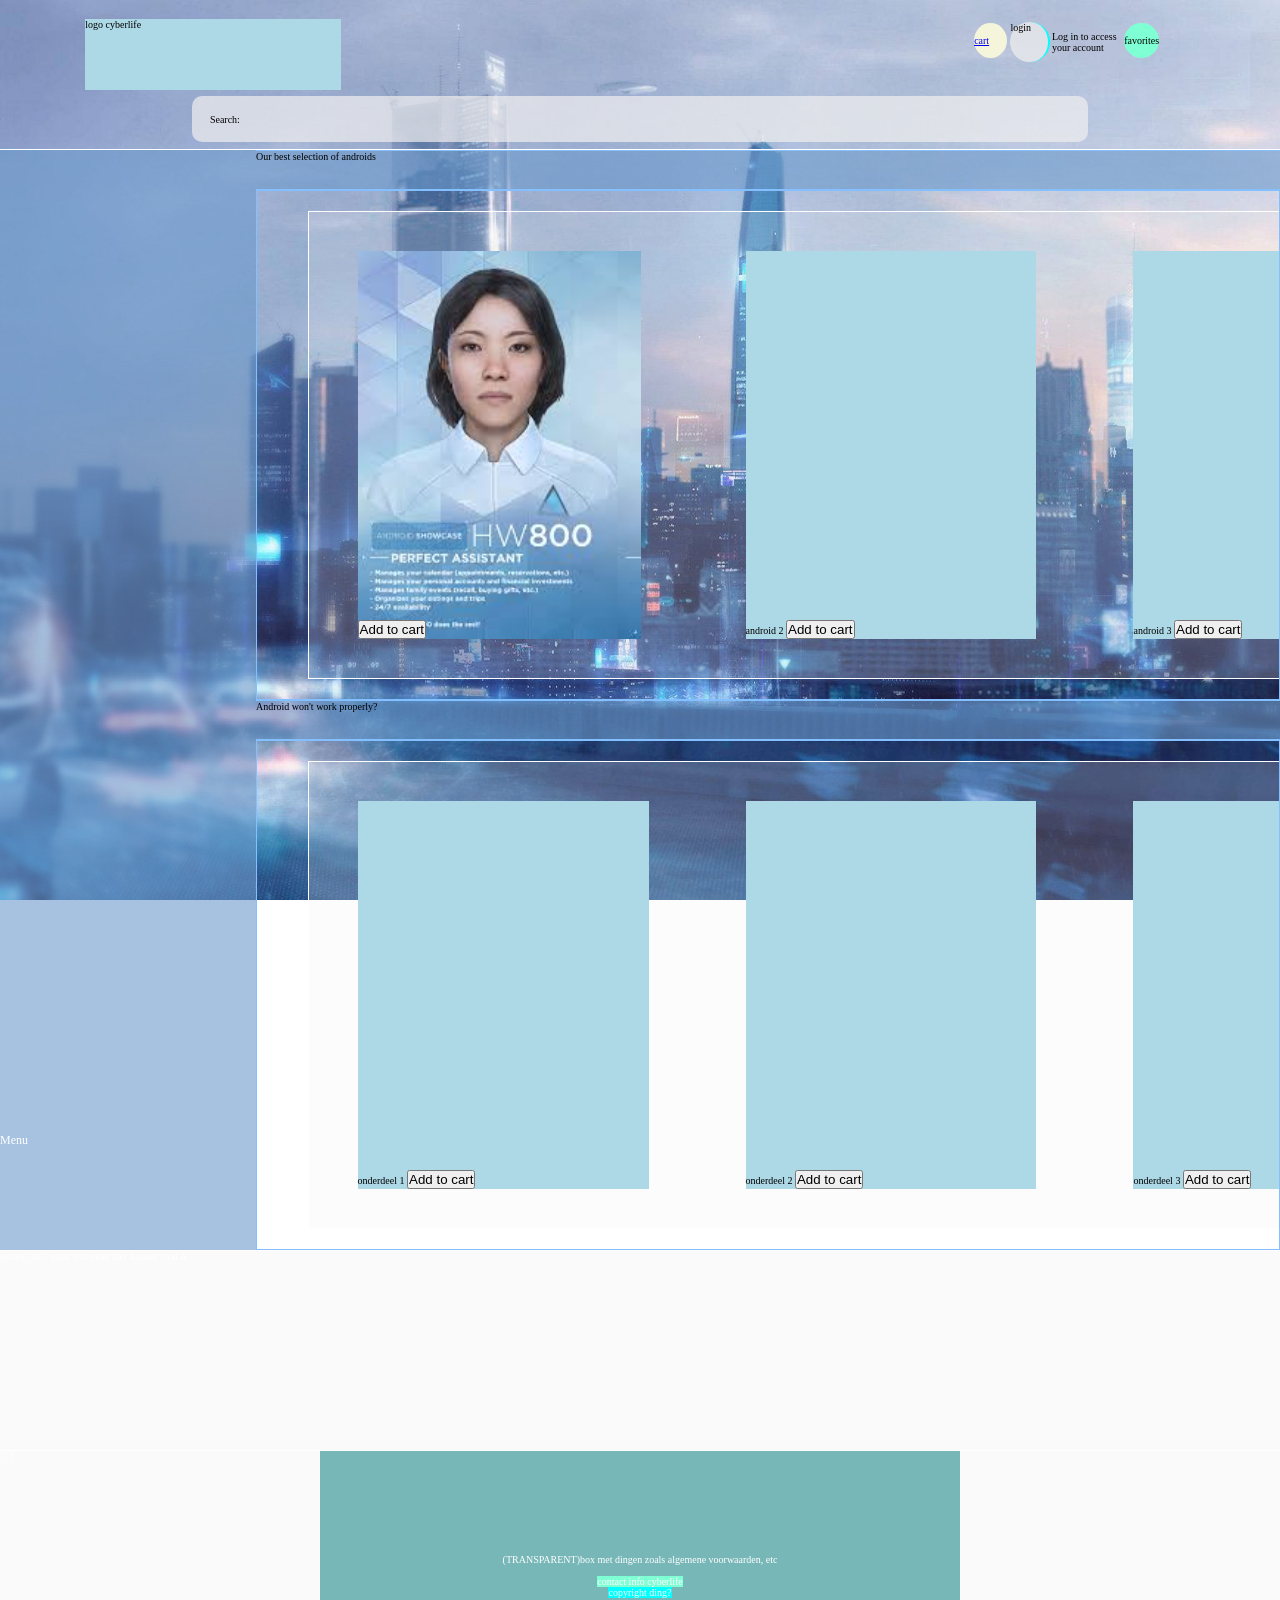
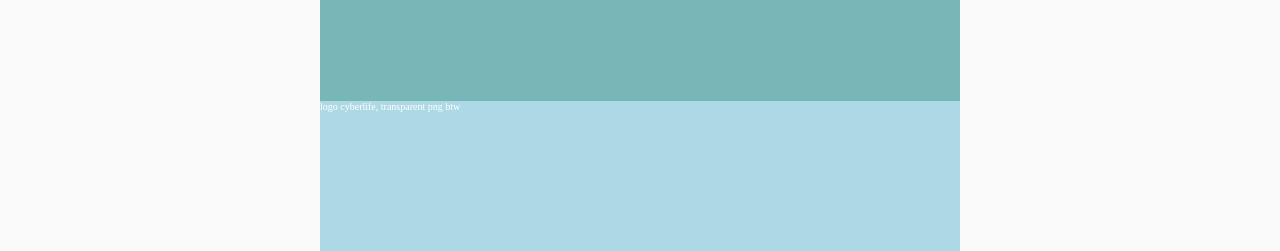
==== products.html @ 806b2138 "1ste commit" ====
<!DOCTYPE html>
<html lang="en">
<head>
    <meta charset="UTF-8">
    <meta name="viewport" content="width=device-width, initial-scale=1.0">
    <link rel="stylesheet" href="style.css">
    <title>Document</title>
</head>
<body>
    <header>
         <section id="logo">
            logo cyberlife
        </section>
        <section id="searchbar">
            <p class="search">Search:</p>
        </section>
        <section id="allthree">
            <section id="cart">
               <a href="cart.html">cart</a>
            </section>
            <section id="login">
                <section class="loginimage">
                    login
                </section>
                <section class="logintext">
                    <p class="login">Log in to access your account</p>
                </section>
            </section>
            <section id="favorites">
                favorites
            </section>
        </section>
    </header>
    <main>
        <section class="maingrid">
             <section class="menu" id="productmenu">
                <section class="dropdown">
                    Menu
                    <section class="dropdown-content">
                       <a href="#login">back to top</a><br><br>
                       <a href="index.html">Back to main page</a><br><br>
                       <a href="#optie">Need help?</a>
                    </section>
                </section>
             </section>
         <section class="buy" id="android">
                Our best selection of androids
            </section>
            <section class="legeruimte">

                <section class="view" id="androidGrid">
                    <section id="A1" class="android">
                        <button class="buybutton">Add to cart</button>
                    </section>
                    <section id="A2" class="android">
                        android 2
                        <button class="buybutton">Add to cart</button>
                    </section>
                    <section id="A3" class="android">
                        android 3
                        <button class="buybutton">Add to cart</button>
                    </section>
                    <section id="A4" class="android">
                        android 4
                        <button class="buybutton">Add to cart</button>
                    </section>
                    <section id="A5" class="android">
                        android 5
                        <button class="buybutton">Add to cart</button>
                    </section>
                    <section id="A6" class="android">
                        android 6
                        <button class="buybutton">Add to cart</button>
                    </section>
                </section>
            </section>

            <section class="buy" id="onderdeel">
                Android won't work properly?
            </section>
            <section class="legeruimte">

                <section class="view" id="onderdeelGrid">
                    <section id="O1" class="onderdeel">
                        onderdeel 1
                        <button class="buybutton">Add to cart</button>
                    </section>
                    <section id="O2" class="onderdeel">
                        onderdeel 2
                        <button class="buybutton">Add to cart</button>
                    </section>
                    <section id="O3" class="onderdeel">
                        onderdeel 3
                        <button class="buybutton">Add to cart</button>
                    </section>
                    <section id="O4" class="onderdeel">
                        onderdeel 4
                        <button class="buybutton">Add to cart</button>
                    </section>
                    <section id="O5" class="onderdeel">
                        onderdeel 5
                        <button class="buybutton">Add to cart</button>
                    </section>
                </section>
            </section>
        </section>
    </main>
    <footer>
       <section class="opties" id="optie">
            opties?
            idk? maar iets moet hier komen vind ik
        </section>
        <section class="opmaakfooter">
            <section id="logocyberlife">
                logo cyberlife, transparent png btw
            </section>
            <section id="box">
                (TRANSPARENT)box met dingen zoals algemene voorwaarden, etc<br><br>
                
                <section id="contact">
                    contact info cyberlife
                </section>
                <section id="copyright">
                    copyright ding?
                </section>
            </section>
            ?, ?
    </footer>
</body>
</html>
---- style.css ----
* {
    margin: 0;
    padding: 0;
    box-sizing: border-box;
}

:root {
    --placeholder-color: lightblue;
    --margin: 4%;
    --true-background-color: rgba(108, 154, 204, 0.6);
    --selection-background-color: rgba(241, 239, 239, 0.2);
    --border-color: rgb(132, 191, 255);
    --selection-border-color: white;
}

html {
    font-size: 62.5%;
}


body {
    background-image: url(fotos/futuristic-detroit-become-human-e3vakx08mu10tnli.jpg);
    background-attachment: fixed;
    background-repeat: no-repeat;
    background-size: cover;
}

header {
    display: grid;
    grid-template-columns: repeat(9, 1fr);
    grid-template-rows: repeat(6, 1fr);
    height: 15em;
    border: 0px;
    border-bottom: 1px;
    border-color: var(--selection-border-color);
    border-style: solid;
    align-items: center;
    justify-items: center;

    #logo {
        background-color: var(--placeholder-color);
        grid-column-start: 1;
        grid-column-end: 4;
        grid-row-start: 1;
        grid-row-end: 5;
        height: 65%;
        width: 60%;
        background-repeat: no-repeat;
        background-size: cover;
    }

    #searchbar {
        background-color: rgba(241, 239, 239, 0.7);
        grid-column-start: 1;
        grid-column-end: 10;
        grid-row-start: 5;
        grid-column-end: 10;
        min-width: 70%;
        min-height: 40%;
        border-radius: 10px;

        .search {
            margin: 2%;
        }
    }

    #allthree {
        display: flex;
        grid-column-start: 7;
        grid-column-end: 10;
        height: 50%;

        #login {
            margin-top: 5%;
            margin-left: 2%;
            margin-right: 2%;
            display: flex;
            height: 4em;
            width: 11em;


            .loginimage {
                border: 0px;
                border-right: 2px;
                border-color: aqua;
                border-style: solid;
                width: 4em;
                height: 4em;
                border-radius: 50%;
                background-color: rgba(241, 239, 239, 0.7);
            }

            .logintext {
                width: 7em;
                height: 4em;
                align-content: center;
                margin-left: 2%;
            }
        }

        #cart {
            background-color: beige;
            border-radius: 50%;
            height: 3.5em;
            width: 4em;
            align-content: center;
            margin-top: 6%;
        }

        #favorites {
            background-color: aquamarine;
            height: 3.5em;
            width: 3.5em;
            border-radius: 50%;
            align-content: center;
            margin-top: 6%;
        }

    }
}

footer {
    min-height: 60em;
    color: white;
    background-color: rgba(241, 239, 239, 0.3);
    border-top: 1px;
    border: 0px;
    border-top: 1px;
    border-color: var(--selection-border-color);
    border-style: solid;

    .opties {
        min-height: 20em;
        border: 0px;
        border-bottom: 1px;
        border-style: solid;
    }

    .opmaakfooter {
        min-height: 40em;
        display: grid;
        grid-template-columns: repeat(8, 12.5%);
        grid-template-rows: repeat(8, 12.5%);

        #logocyberlife {
            background-color: var(--placeholder-color);
            background-repeat: no-repeat;
            background-size: cover;
            grid-row-start: 6;
            grid-row-end: 9;
            grid-column-start: 3;
            grid-column-end: 7;
        }

        #contact {
            background-color: aquamarine;
            height: fit-content;
            width: fit-content;
        }

        #copyright {
            background-color: aqua;
            height: fit-content;
            width: fit-content;
        }

        #box {
            background-color: rgb(120, 183, 184);
            grid-column-start: 3;
            grid-column-end: 7;
            grid-row-start: 1;
            grid-row-end: 6;

            display: flex;
            flex-direction: column;
            align-items: center;
            justify-content: center;
        }
    }
}

.montserrat-cyberlife {
    font-family: "Montserrat", sans-serif;
    font-optical-sizing: auto;
    font-style: normal;
}

.maingrid {
    display: grid;
    
    grid-template-columns: repeat(5, 20%);
    min-height: fit-content;

    .legeruimte {
        background-color: unset;
        grid-column-start: 2;
        grid-column-end: 6;
        border: 1px;
        border-top: 1px;
        border-bottom: 1px;
        border-left: 1px;
        border-color: var(--border-color);
        border-style: solid;
        min-height: 3em;
    }


    #productmenu {
      grid-row-start: 1;
      grid-row-end: 12;
    }

    #mainmenu {
       grid-row-start: 4;
       grid-row-end: 12;
    }

    .menu {
        grid-column-start: 1;
        grid-column-end: 2;
        background-color: var(--true-background-color);
        border: 0px;
        overflow-y: scroll;
        color: white;

        .dropdown {
            width:inherit;
            position: relative;
            height: 180%;
            align-content: center;
            font-size: larger;
        }

        
        .dropdown-content {
            display: none;
            background-color: rgba(124, 161, 199, 0.8);
            width: inherit;

            a {
                font-size: 125%;
                color: white;
                text-decoration: none;
            }
        }

        .dropdown:hover .dropdown-content {

            display: block;
        }
    }

    #fotoextra {
        overflow-x: auto;
        background-color: var(--selection-background-color);
        margin-top: 2%;
        margin-bottom: 2%;
        margin-left: 5%;
        grid-row-start: 2;
        grid-column-start: 1;
        grid-column-end: 6;
        border: 0px;
        border-color: var(--selection-border-color);
        border-style: solid;
        height: 30em;
    }

    #foto {
        align-content: center;
        margin: 5%;
        display: grid;
        grid-template-columns: repeat(3, 1fr);
        grid-template-rows: 100%;
    }

    #echtefoto {
        background-image: url(fotos/Nn3vQfT5fzwXUCo5yxw37WIf.jpg);
        background-repeat: no-repeat;
        background-size: contain;
        grid-row-start: 1;
        grid-row-end: 2;
    }

    #fillerruimte {
        background-color: var(--true-background-color);
        height: 4em;
        border-color: var(--border-color);
        border-style: solid;
    }

    .filler1 {
        grid-row-start: 1;
        border: 0px;
        border-bottom: 1px;
        grid-column-start: 1;
        grid-column-end: 6;
    }

    .filler2 {
        grid-row-start: 3;
        grid-column-start: 1;
        border: 0px;
        border-top: 1px;
        grid-column-start: 1;
        grid-column-end: 6;
    }

    #koop {
        color: white;
        font-size: larger;
        width: fit-content;
        align-content: center;

        #kooptekst {
            color: white;
        }
    }

    .view {
        overflow-x: auto;
        background-color: var(--selection-background-color);
        margin-top: 2%;
        margin-bottom: 2%;
        margin-left: 5%;
        grid-column-start: 2;
        grid-column-end: 6;
        border: 1px;
        border-right: 0px;
        border-color: var(--selection-border-color);
        border-style: solid;

        .buybutton {}
    }

    .buy {
        height: 4em;
        background-color: var(--true-background-color);
        grid-column-start: 2;
        grid-column-end: 6;
        border: 0px;
        border-top: 1px;
        border-bottom: 1px;
        border-color: var(--border-color);
        border-style: solid;


        #android {

            height: fit-content;
        }

        #onderdeel {}

        #review {}
    }
}

#androidGrid {

    display: flex;

    .android {
        background-color: var(--placeholder-color);
        margin: var(--margin);
        min-width: 30%;
        padding-top: 38%;
        margin-left: 5%;
        margin-right: 5%;
        background-size: contain;
        background-repeat: no-repeat;
    }

    #A1 {
        background-image: url(fotos/HW800.png);
        background-color: unset;
    }

    #A2 {}

    #A3 {}

    #A4 {}

    #A5 {}

    #A6 {}
}

#onderdeelGrid {

    display: flex;

    .onderdeel {
        background-color: var(--placeholder-color);
        margin: var(--margin);
        min-width: 30%;
        padding-top: 38%;
        margin-left: 5%;
        margin-right: 5%;
        background-size: contain;
        background-repeat: no-repeat;
    }

    #O1 {}

    #O2 {}

    #O3 {}

    #O4 {}

    #O5 {}
}

#reviewGrid {

    display: flex;

    .review {
        background-color: var(--placeholder-color);
        margin: var(--margin);
        min-width: 30%;
        padding-top: 38%;
        margin-left: 5%;
        margin-right: 5%;
        background-size: contain;
        background-repeat: no-repeat;
    }

    #R1 {}

    #R2 {}

    #R3 {}

    #R4 {}

    #R5 {}
}
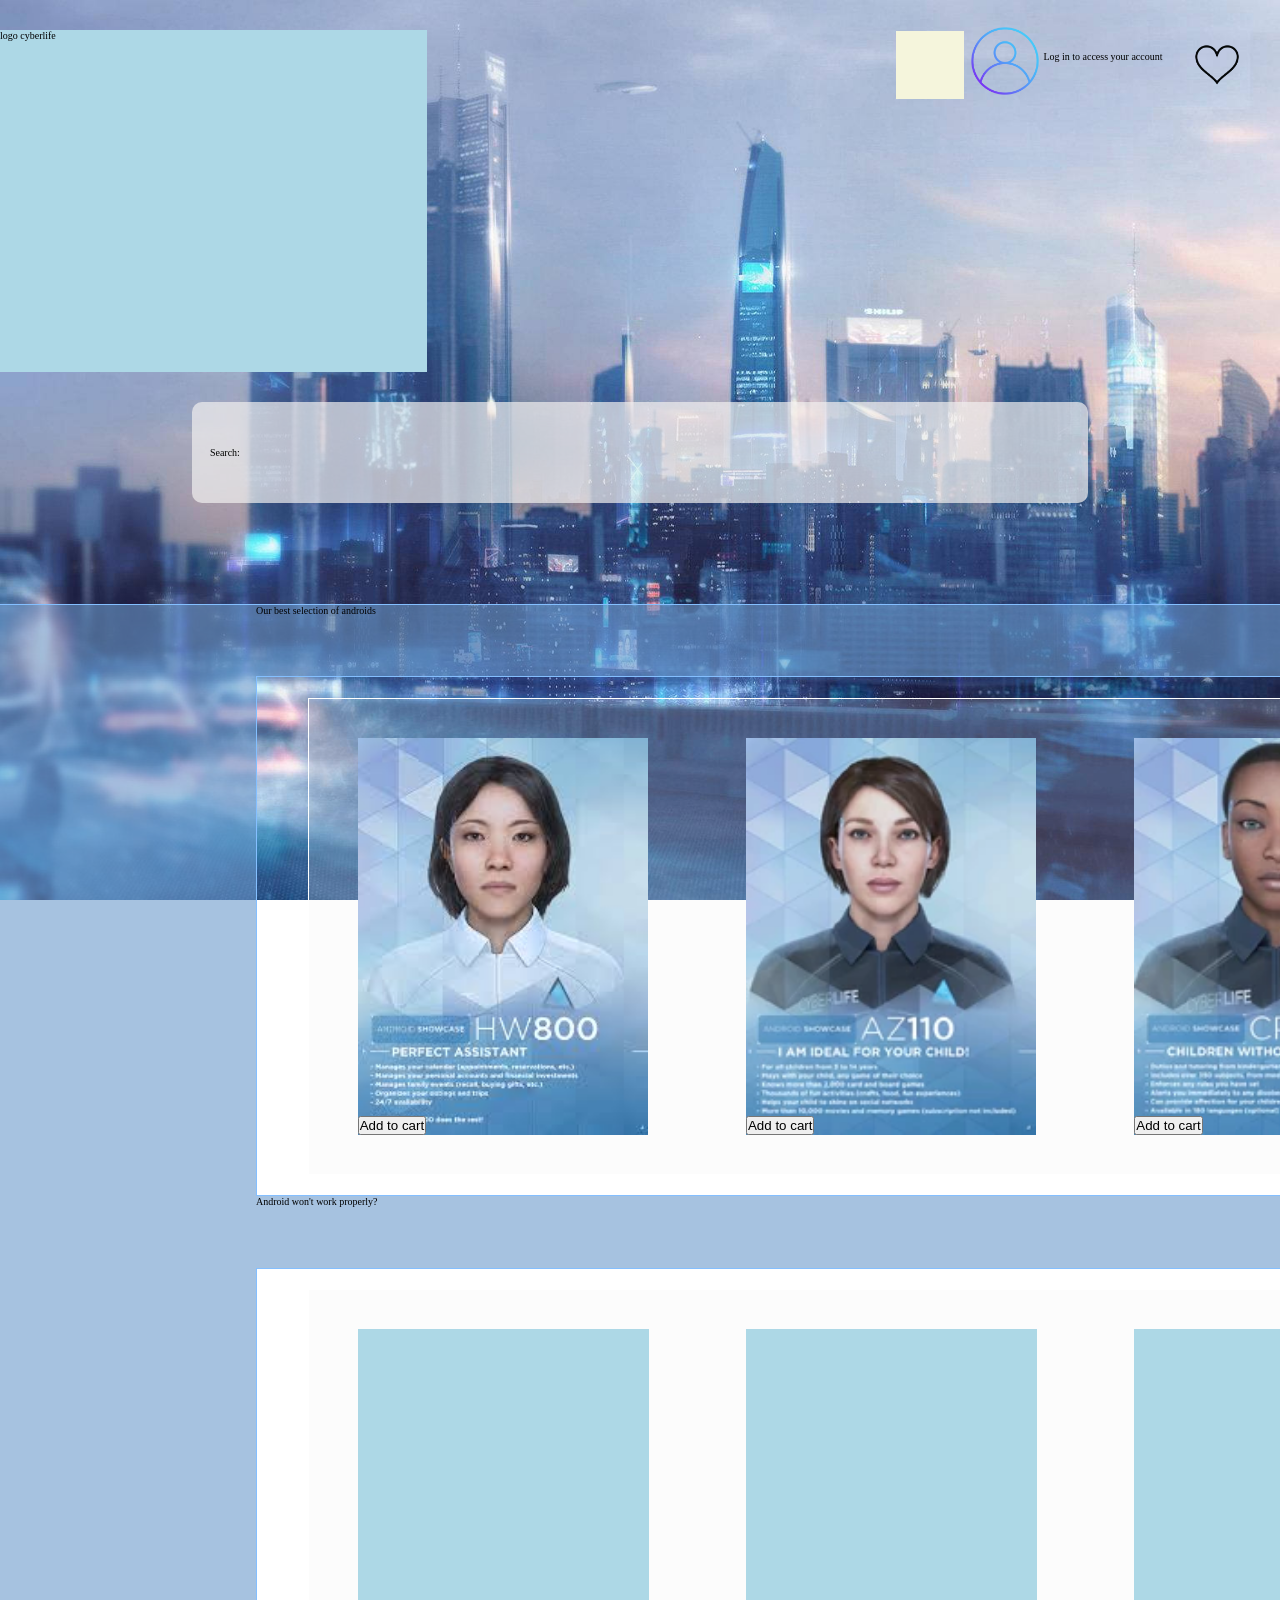
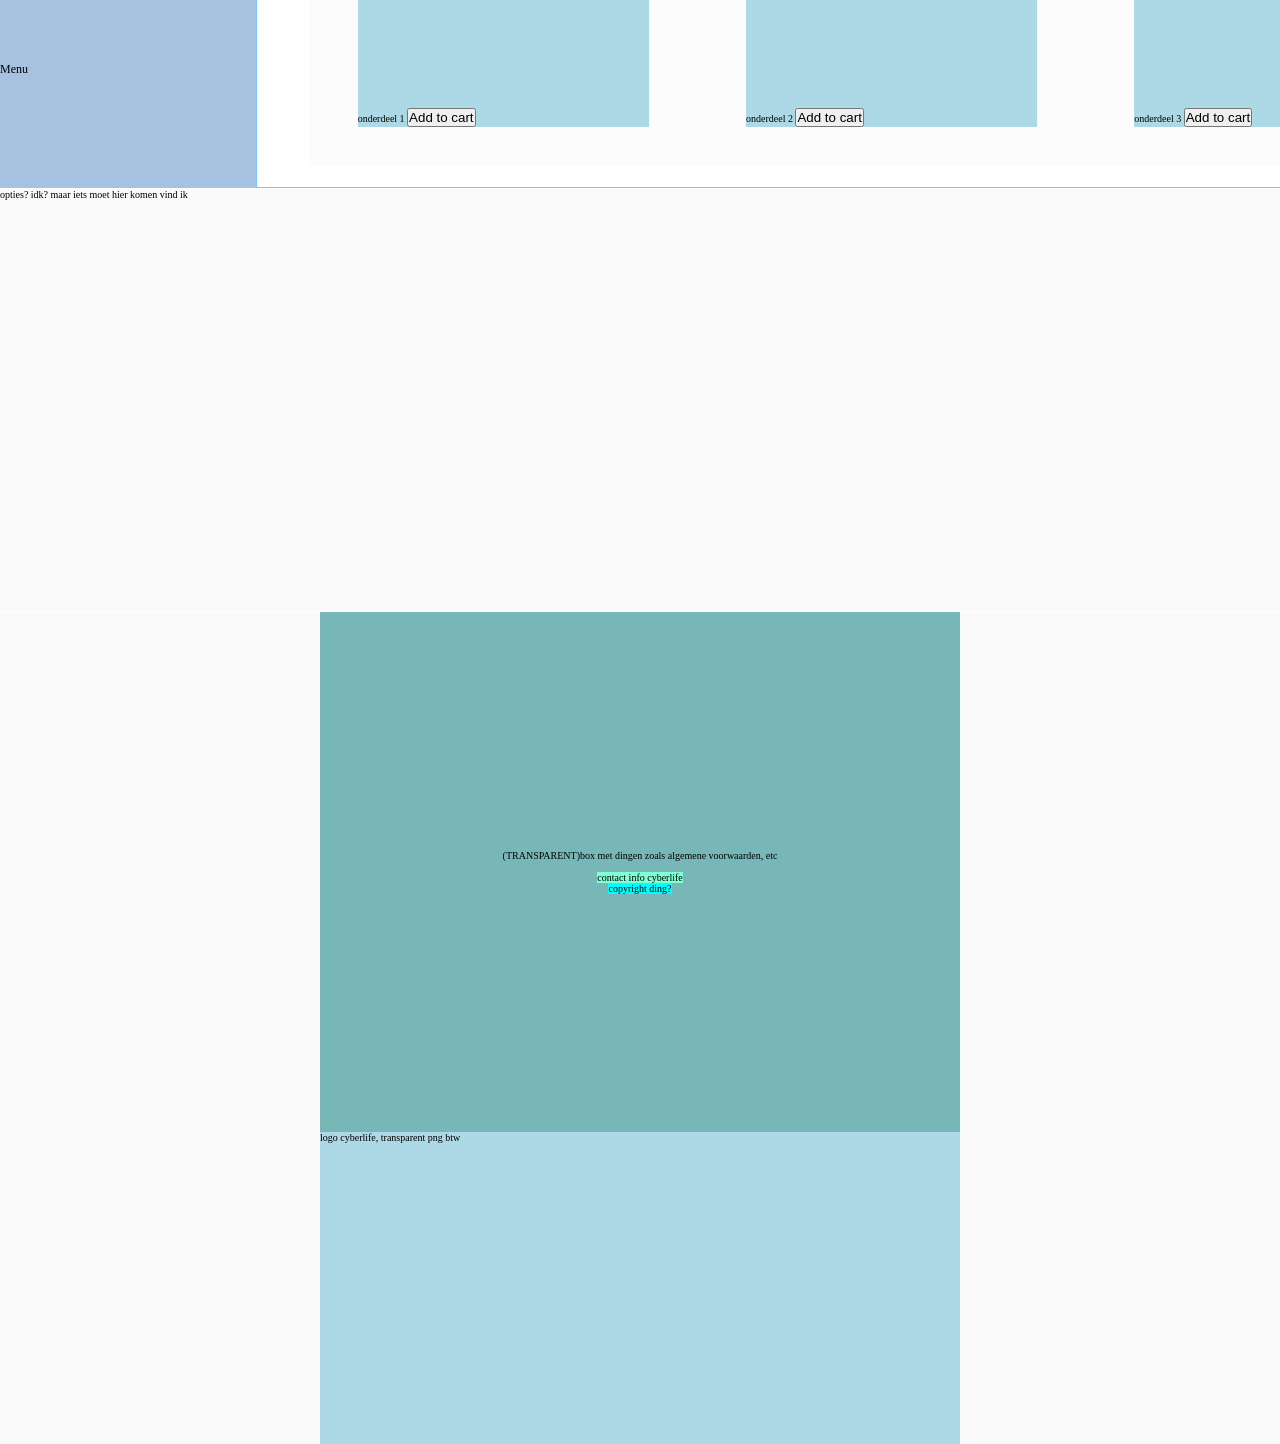
==== commit 302e0a89: "dingen geupdate (landingspage is bijna klaar)" ====
--- a/products.html
+++ b/products.html
@@ -16,18 +16,16 @@
         </section>
         <section id="allthree">
             <section id="cart">
-               <a href="cart.html">cart</a>
+               <a href="cart.html"></a>
             </section>
             <section id="login">
                 <section class="loginimage">
-                    login
                 </section>
                 <section class="logintext">
                     <p class="login">Log in to access your account</p>
                 </section>
             </section>
             <section id="favorites">
-                favorites
             </section>
         </section>
     </header>
@@ -53,23 +51,18 @@
                         <button class="buybutton">Add to cart</button>
                     </section>
                     <section id="A2" class="android">
-                        android 2
                         <button class="buybutton">Add to cart</button>
                     </section>
                     <section id="A3" class="android">
-                        android 3
                         <button class="buybutton">Add to cart</button>
                     </section>
                     <section id="A4" class="android">
-                        android 4
                         <button class="buybutton">Add to cart</button>
                     </section>
                     <section id="A5" class="android">
-                        android 5
                         <button class="buybutton">Add to cart</button>
                     </section>
                     <section id="A6" class="android">
-                        android 6
                         <button class="buybutton">Add to cart</button>
                     </section>
                 </section>
@@ -124,7 +117,6 @@
                     copyright ding?
                 </section>
             </section>
-            ?, ?
     </footer>
 </body>
 </html>
--- a/style.css
+++ b/style.css
@@ -29,10 +29,10 @@
     display: grid;
     grid-template-columns: repeat(9, 1fr);
     grid-template-rows: repeat(6, 1fr);
-    height: 15em;
+    height: fit-content;
     border: 0px;
     border-bottom: 1px;
-    border-color: var(--selection-border-color);
+    border-color: var(--border-color);
     border-style: solid;
     align-items: center;
     justify-items: center;
@@ -43,8 +43,8 @@
         grid-column-end: 4;
         grid-row-start: 1;
         grid-row-end: 5;
-        height: 65%;
-        width: 60%;
+        height: 85%;
+        width: 100%;
         background-repeat: no-repeat;
         background-size: cover;
     }
@@ -61,6 +61,8 @@
 
         .search {
             margin: 2%;
+            margin-top: 5%;
+            margin-bottom: 5%;
         }
     }
 
@@ -68,31 +70,40 @@
         display: flex;
         grid-column-start: 7;
         grid-column-end: 10;
-        height: 50%;
+        height: 80%;
+        width: fit-content;
 
         #login {
             margin-top: 5%;
             margin-left: 2%;
             margin-right: 2%;
             display: flex;
-            height: 4em;
-            width: 11em;
+            height: 85%;
+            aspect-ratio: 3/1;
+            align-content: center;
+
+            a {
+                text-decoration: none;
+                display: inline-block;
+                height: inherit;
+                aspect-ratio: 1/1;
+                margin: 6%;
+            }
 
 
             .loginimage {
                 border: 0px;
-                border-right: 2px;
-                border-color: aqua;
-                border-style: solid;
-                width: 4em;
-                height: 4em;
-                border-radius: 50%;
-                background-color: rgba(241, 239, 239, 0.7);
+                aspect-ratio: 1/1;
+                height: 100%;
+                background-color: unset;
+                background-image: url(fotos/6681204.png);
+                background-size: contain;
+                background-repeat: no-repeat;
             }
 
             .logintext {
-                width: 7em;
-                height: 4em;
+                width: fit-content;
+                height: inherit;
                 align-content: center;
                 margin-left: 2%;
             }
@@ -100,44 +111,64 @@
 
         #cart {
             background-color: beige;
-            border-radius: 50%;
-            height: 3.5em;
-            width: 4em;
+            height: 85%;
+            aspect-ratio: 1/1;
             align-content: center;
             margin-top: 6%;
+            background-image: url(fotos/shopping-cart-logo-icon-shopping-cart.jpg);
+            background-size: contain;
+            background-repeat: no-repeat;
+
+            a {
+                text-decoration: none;
+                display: inline-block;
+                height: inherit;
+                aspect-ratio: 1/1;
+                margin: 6%;
+            }
         }
 
         #favorites {
-            background-color: aquamarine;
-            height: 3.5em;
-            width: 3.5em;
+            height: 85%;
+            aspect-ratio: 1/1;
             border-radius: 50%;
             align-content: center;
             margin-top: 6%;
+            background-image: url(fotos/heart-outline-19.png);
+            background-size: contain;
+            background-repeat: no-repeat;
+
+            a {
+                text-decoration: none;
+                display: inline-block;
+                height: inherit;
+                aspect-ratio: 1/1;
+                border-radius: 50%;
+                margin: 6%;
+            }
         }
 
     }
 }
 
 footer {
-    min-height: 60em;
-    color: white;
+    min-height: fit-content;
     background-color: rgba(241, 239, 239, 0.3);
-    border-top: 1px;
     border: 0px;
     border-top: 1px;
     border-color: var(--selection-border-color);
     border-style: solid;
 
     .opties {
-        min-height: 20em;
+        aspect-ratio: 1/0.33;
         border: 0px;
         border-bottom: 1px;
         border-style: solid;
+        border-color: var(--selection-border-color);
     }
 
     .opmaakfooter {
-        min-height: 40em;
+        aspect-ratio: 1/0.65;
         display: grid;
         grid-template-columns: repeat(8, 12.5%);
         grid-template-rows: repeat(8, 12.5%);
@@ -187,32 +218,26 @@
 
 .maingrid {
     display: grid;
-    
     grid-template-columns: repeat(5, 20%);
     min-height: fit-content;
 
     .legeruimte {
-        background-color: unset;
         grid-column-start: 2;
         grid-column-end: 6;
         border: 1px;
-        border-top: 1px;
-        border-bottom: 1px;
-        border-left: 1px;
+        border-right: 0px;
         border-color: var(--border-color);
         border-style: solid;
-        min-height: 3em;
-    }
-
+    }
 
     #productmenu {
-      grid-row-start: 1;
-      grid-row-end: 12;
+        grid-row-start: 1;
+        grid-row-end: 12;
     }
 
     #mainmenu {
-       grid-row-start: 4;
-       grid-row-end: 12;
+        grid-row-start: 4;
+        grid-row-end: 12;
     }
 
     .menu {
@@ -221,69 +246,69 @@
         background-color: var(--true-background-color);
         border: 0px;
         overflow-y: scroll;
-        color: white;
+        scrollbar-width: none;
 
         .dropdown {
-            width:inherit;
+            width: inherit;
             position: relative;
             height: 180%;
             align-content: center;
             font-size: larger;
         }
 
-        
+
         .dropdown-content {
             display: none;
-            background-color: rgba(124, 161, 199, 0.8);
+            background-color: rgba(124, 161, 199, 0.8); /*AANPASSEN*/
             width: inherit;
 
             a {
                 font-size: 125%;
-                color: white;
+                color: black;
                 text-decoration: none;
             }
         }
 
         .dropdown:hover .dropdown-content {
-
             display: block;
         }
     }
 
     #fotoextra {
-        overflow-x: auto;
         background-color: var(--selection-background-color);
-        margin-top: 2%;
-        margin-bottom: 2%;
-        margin-left: 5%;
+        margin: 2%;
+        margin-left: 10%;
+        margin-right: 10%;
+        aspect-ratio: 1/0.564;
         grid-row-start: 2;
         grid-column-start: 1;
         grid-column-end: 6;
-        border: 0px;
+        border: 1px;
         border-color: var(--selection-border-color);
         border-style: solid;
-        height: 30em;
-    }
-
-    #foto {
-        align-content: center;
-        margin: 5%;
-        display: grid;
-        grid-template-columns: repeat(3, 1fr);
-        grid-template-rows: 100%;
-    }
-
-    #echtefoto {
         background-image: url(fotos/Nn3vQfT5fzwXUCo5yxw37WIf.jpg);
         background-repeat: no-repeat;
         background-size: contain;
-        grid-row-start: 1;
-        grid-row-end: 2;
+        display: flex;
+    }
+
+    #koop {
+        font-size: larger;
+        align-content: center;
+        margin: 2%;
+        align-self: center;
+
+        #kooptekst {
+            color: black;
+            size: 80%;
+            max-width: fit-content;
+            text-wrap: wrap;
+        }
     }
 
     #fillerruimte {
         background-color: var(--true-background-color);
-        height: 4em;
+        aspect-ratio: 1/0.07;
         border-color: var(--border-color);
         border-style: solid;
     }
@@ -305,15 +330,11 @@
         grid-column-end: 6;
     }
 
-    #koop {
-        color: white;
-        font-size: larger;
-        width: fit-content;
-        align-content: center;
-
-        #kooptekst {
-            color: white;
-        }
+    .filler3 {
+        grid-column-start: 1;
+        border: 0px;
+        grid-column-start: 2;
+        grid-column-end: 6;
     }
 
     .view {
@@ -333,72 +354,81 @@
     }
 
     .buy {
-        height: 4em;
+        aspect-ratio: 1/0.07;
         background-color: var(--true-background-color);
         grid-column-start: 2;
         grid-column-end: 6;
         border: 0px;
-        border-top: 1px;
-        border-bottom: 1px;
         border-color: var(--border-color);
         border-style: solid;
 
-
         #android {
-
             height: fit-content;
-        }
-
-        #onderdeel {}
+            border-top: 1px;
+            border-bottom: 1px;
+        }
+
+        #onderdeel {
+            border-top: 1px;
+            border-bottom: 1px;
+        }
 
         #review {}
     }
 }
 
 #androidGrid {
-
     display: flex;
 
     .android {
-        background-color: var(--placeholder-color);
         margin: var(--margin);
         min-width: 30%;
-        padding-top: 38%;
+        aspect-ratio: 1/1.365;
         margin-left: 5%;
         margin-right: 5%;
         background-size: contain;
         background-repeat: no-repeat;
+        align-content: flex-end;
     }
 
     #A1 {
         background-image: url(fotos/HW800.png);
-        background-color: unset;
-    }
-
-    #A2 {}
-
-    #A3 {}
-
-    #A4 {}
-
-    #A5 {}
-
-    #A6 {}
+    }
+
+    #A2 {
+        background-image: url(fotos/AZ110_Android.png);
+    }
+
+    #A3 {
+        background-image: url(fotos/CP100_Android.png);
+    }
+
+    #A4 {
+        background-image: url(fotos/GJ200_android.png);
+    }
+
+    #A5 {
+        background-image: url(fotos/android.png);
+    }
+
+    #A6 {
+        background-image: url(fotos/NC200_Android.png);
+    }
 }
 
 #onderdeelGrid {
-
     display: flex;
 
     .onderdeel {
         background-color: var(--placeholder-color);
         margin: var(--margin);
         min-width: 30%;
-        padding-top: 38%;
+        aspect-ratio: 1/1.365;
         margin-left: 5%;
         margin-right: 5%;
         background-size: contain;
         background-repeat: no-repeat;
+        align-content: flex-end;
     }
 
     #O1 {}
@@ -413,27 +443,15 @@
 }
 
 #reviewGrid {
-
     display: flex;
 
     .review {
-        background-color: var(--placeholder-color);
+        background-color: unset;
         margin: var(--margin);
         min-width: 30%;
-        padding-top: 38%;
+        aspect-ratio: 1/1.365;
         margin-left: 5%;
         margin-right: 5%;
-        background-size: contain;
-        background-repeat: no-repeat;
-    }
-
-    #R1 {}
-
-    #R2 {}
-
-    #R3 {}
-
-    #R4 {}
-
-    #R5 {}
+        font-size: larger;
+    }
 }
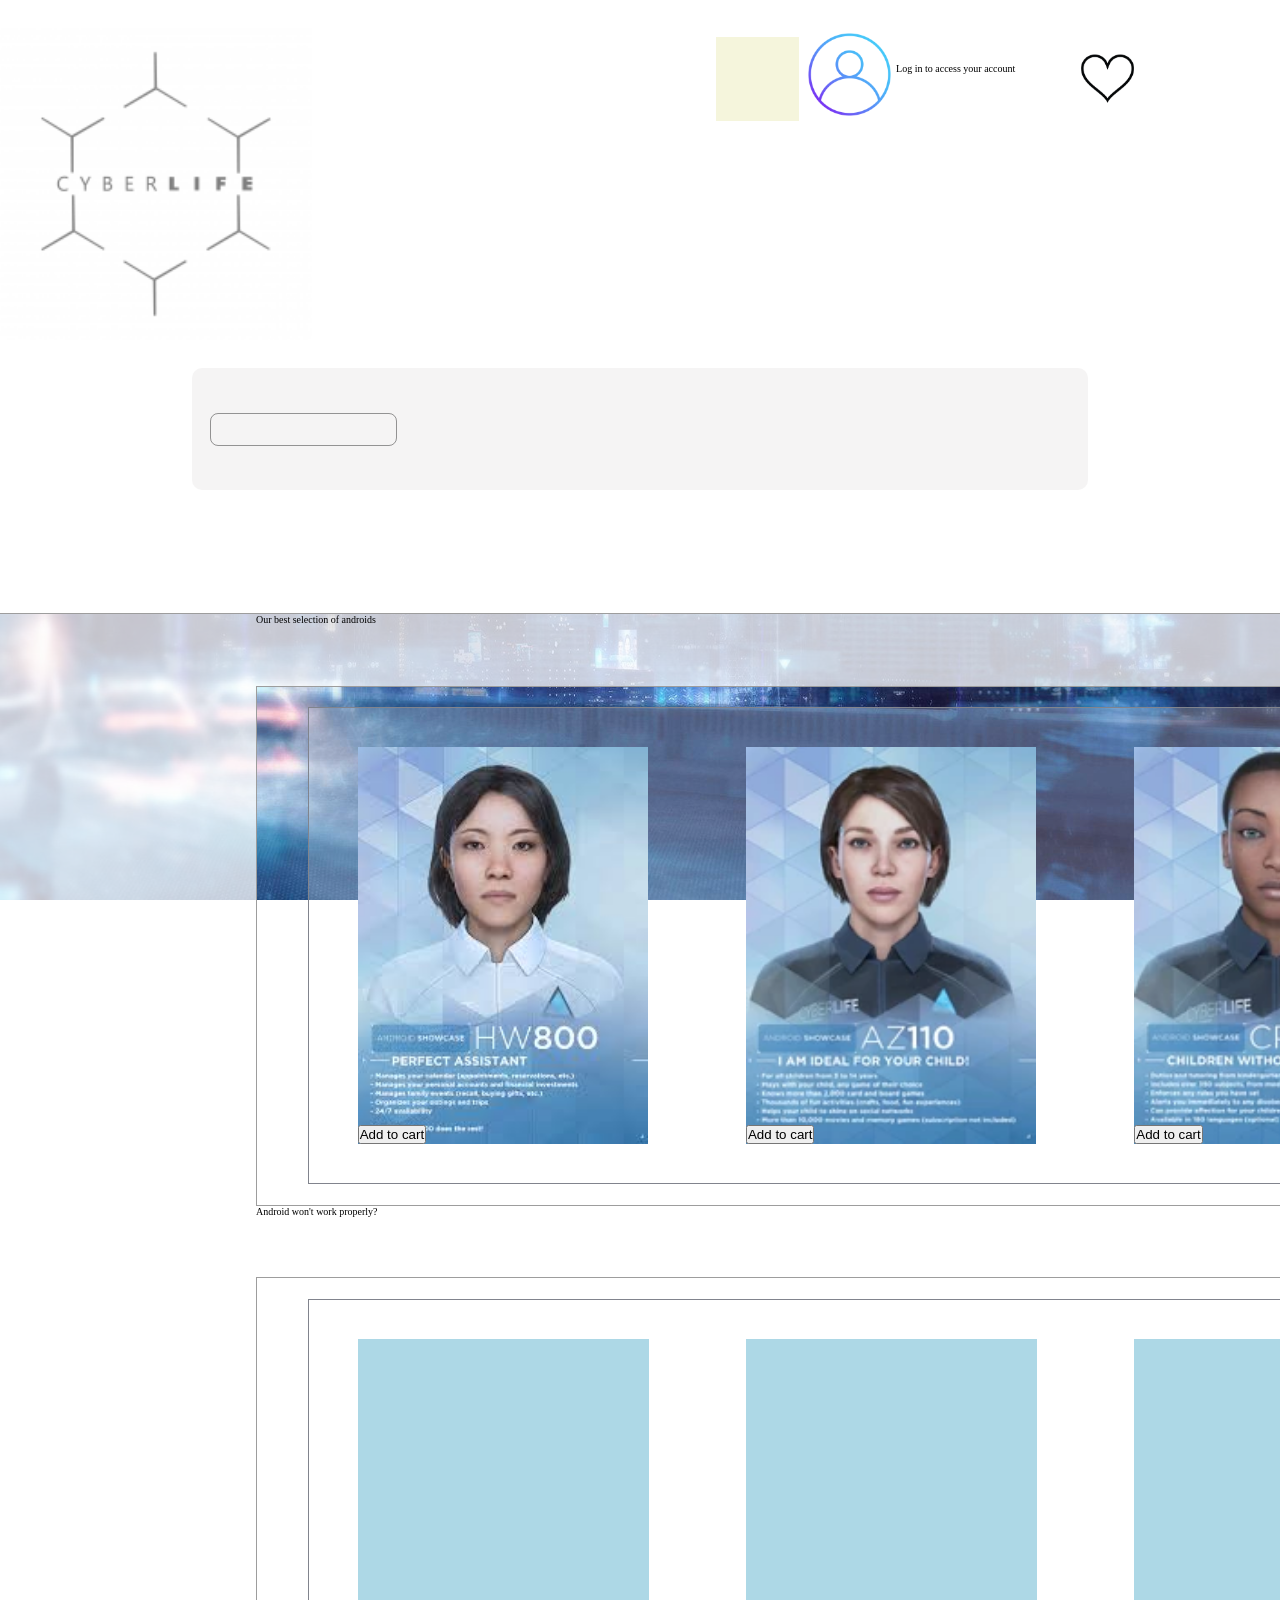
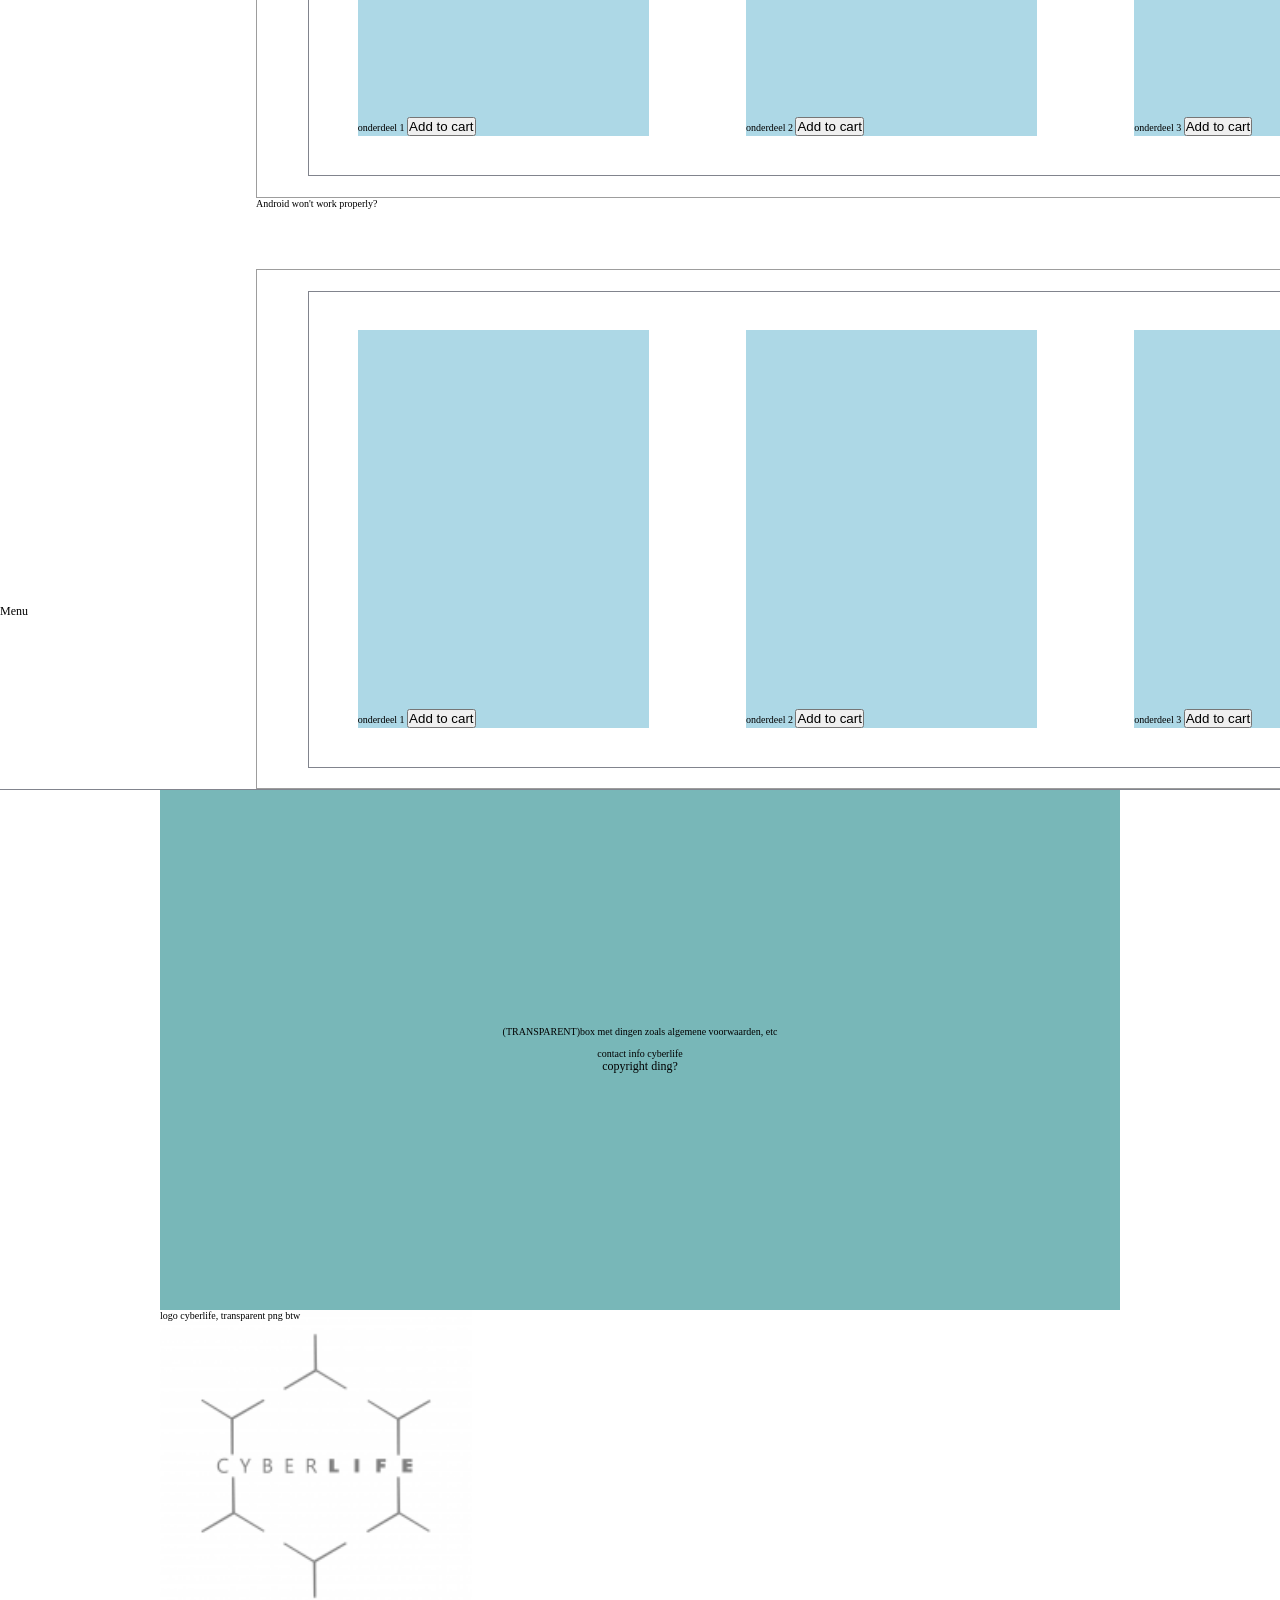
==== commit 7c8ce5bd: "style aangepast" ====
--- a/products.html
+++ b/products.html
@@ -9,10 +9,11 @@
 <body>
     <header>
          <section id="logo">
-            logo cyberlife
+            
         </section>
         <section id="searchbar">
-            <p class="search">Search:</p>
+            
+            <input  type="text" class="search"></input>
         </section>
         <section id="allthree">
             <section id="cart">
@@ -96,13 +97,38 @@
                     </section>
                 </section>
             </section>
+
+            <section class="buy" id="onderdeel">
+                Android won't work properly?
+            </section>
+            <section class="legeruimte">
+
+                <section class="view" id="onderdeelGrid">
+                    <section id="O1" class="onderdeel">
+                        onderdeel 1
+                        <button class="buybutton">Add to cart</button>
+                    </section>
+                    <section id="O2" class="onderdeel">
+                        onderdeel 2
+                        <button class="buybutton">Add to cart</button>
+                    </section>
+                    <section id="O3" class="onderdeel">
+                        onderdeel 3
+                        <button class="buybutton">Add to cart</button>
+                    </section>
+                    <section id="O4" class="onderdeel">
+                        onderdeel 4
+                        <button class="buybutton">Add to cart</button>
+                    </section>
+                    <section id="O5" class="onderdeel">
+                        onderdeel 5
+                        <button class="buybutton">Add to cart</button>
+                    </section>
+                </section>
+            </section>
         </section>
     </main>
     <footer>
-       <section class="opties" id="optie">
-            opties?
-            idk? maar iets moet hier komen vind ik
-        </section>
         <section class="opmaakfooter">
             <section id="logocyberlife">
                 logo cyberlife, transparent png btw
--- a/style.css
+++ b/style.css
@@ -7,10 +7,11 @@
 :root {
     --placeholder-color: lightblue;
     --margin: 4%;
-    --true-background-color: rgba(108, 154, 204, 0.6);
-    --selection-background-color: rgba(241, 239, 239, 0.2);
-    --border-color: rgb(132, 191, 255);
-    --selection-border-color: white;
+    --true-background-color: rgba(255, 255, 255, 0.747);
+    --selection-background-color: rgba(255, 255, 255, 0.225);
+    --border-color: rgb(157, 157, 157);
+    --selection-border-color: rgb(129, 132, 141);
+    --text-color: rgb(0, 0, 0);
 }
 
 html {
@@ -28,7 +29,7 @@
 header {
     display: grid;
     grid-template-columns: repeat(9, 1fr);
-    grid-template-rows: repeat(6, 1fr);
+    grid-template-rows: repeat(5, 1fr);
     height: fit-content;
     border: 0px;
     border-bottom: 1px;
@@ -36,24 +37,25 @@
     border-style: solid;
     align-items: center;
     justify-items: center;
+    background-color: white;
 
     #logo {
-        background-color: var(--placeholder-color);
         grid-column-start: 1;
         grid-column-end: 4;
         grid-row-start: 1;
-        grid-row-end: 5;
+        grid-row-end: 4;
         height: 85%;
         width: 100%;
+        background-image: url(fotos/cyberlifewhite.png);
         background-repeat: no-repeat;
-        background-size: cover;
+        background-size: contain;
     }
 
     #searchbar {
         background-color: rgba(241, 239, 239, 0.7);
         grid-column-start: 1;
         grid-column-end: 10;
-        grid-row-start: 5;
+        grid-row-start: 4;
         grid-column-end: 10;
         min-width: 70%;
         min-height: 40%;
@@ -63,13 +65,18 @@
             margin: 2%;
             margin-top: 5%;
             margin-bottom: 5%;
+            background-color: transparent;
+            outline: none;
+            border: 1px solid rgba(0, 0, 0, 0.4);
+            padding: 8px;
+            border-radius: 8px;
         }
     }
 
     #allthree {
         display: flex;
-        grid-column-start: 7;
-        grid-column-end: 10;
+        grid-column-start: 6;
+        grid-column-end: 9;
         height: 80%;
         width: fit-content;
 
@@ -81,6 +88,7 @@
             height: 85%;
             aspect-ratio: 3/1;
             align-content: center;
+            color: var(--text-color);
 
             a {
                 text-decoration: none;
@@ -153,19 +161,11 @@
 
 footer {
     min-height: fit-content;
-    background-color: rgba(241, 239, 239, 0.3);
+    background-color: rgb(255, 255, 255);
     border: 0px;
     border-top: 1px;
     border-color: var(--selection-border-color);
     border-style: solid;
-
-    .opties {
-        aspect-ratio: 1/0.33;
-        border: 0px;
-        border-bottom: 1px;
-        border-style: solid;
-        border-color: var(--selection-border-color);
-    }
 
     .opmaakfooter {
         aspect-ratio: 1/0.65;
@@ -174,31 +174,44 @@
         grid-template-rows: repeat(8, 12.5%);
 
         #logocyberlife {
-            background-color: var(--placeholder-color);
             background-repeat: no-repeat;
             background-size: cover;
             grid-row-start: 6;
             grid-row-end: 9;
-            grid-column-start: 3;
-            grid-column-end: 7;
+            grid-column-start: 2;
+            grid-column-end: 8;
+            background-image: url(fotos/cyberlifewhite.png);
+            background-repeat: no-repeat;
+            background-size: contain;
+
+            a {
+                text-decoration: none;
+                display: inline-block;
+                height: inherit;
+                width: inherit;
+            }
         }
 
         #contact {
-            background-color: aquamarine;
+            a {
+                text-decoration: none;
+                display: inline-block;
+                color: var(--text-color);
+                font-size: larger;
+            }
+        }
+
+        #copyright {
             height: fit-content;
             width: fit-content;
-        }
-
-        #copyright {
-            background-color: aqua;
-            height: fit-content;
-            width: fit-content;
+            font-size: larger;
+            color: var(--text-color);
         }
 
         #box {
             background-color: rgb(120, 183, 184);
-            grid-column-start: 3;
-            grid-column-end: 7;
+            grid-column-start: 2;
+            grid-column-end: 8;
             grid-row-start: 1;
             grid-row-end: 6;
 
@@ -238,6 +251,7 @@
     #mainmenu {
         grid-row-start: 4;
         grid-row-end: 12;
+        color: var(--text-color);
     }
 
     .menu {
@@ -259,12 +273,11 @@
 
         .dropdown-content {
             display: none;
-            background-color: rgba(124, 161, 199, 0.8); /*AANPASSEN*/
             width: inherit;
 
             a {
                 font-size: 125%;
-                color: black;
+                color: var(--text-color);
                 text-decoration: none;
             }
         }
@@ -299,10 +312,16 @@
         align-self: center;
 
         #kooptekst {
-            color: black;
+            color: var(--text-color);
             size: 80%;
             max-width: fit-content;
             text-wrap: wrap;
+            text-decoration: none;
+            display: inline-block;
+            height: inherit;
+            aspect-ratio: 1/1;
+            border-radius: 50%;
+            margin: 6%;
         }
     }
 
@@ -349,6 +368,7 @@
         border-right: 0px;
         border-color: var(--selection-border-color);
         border-style: solid;
+        color: var(--text-color);
 
         .buybutton {}
     }
@@ -361,6 +381,7 @@
         border: 0px;
         border-color: var(--border-color);
         border-style: solid;
+        color: var(--text-color);
 
         #android {
             height: fit-content;
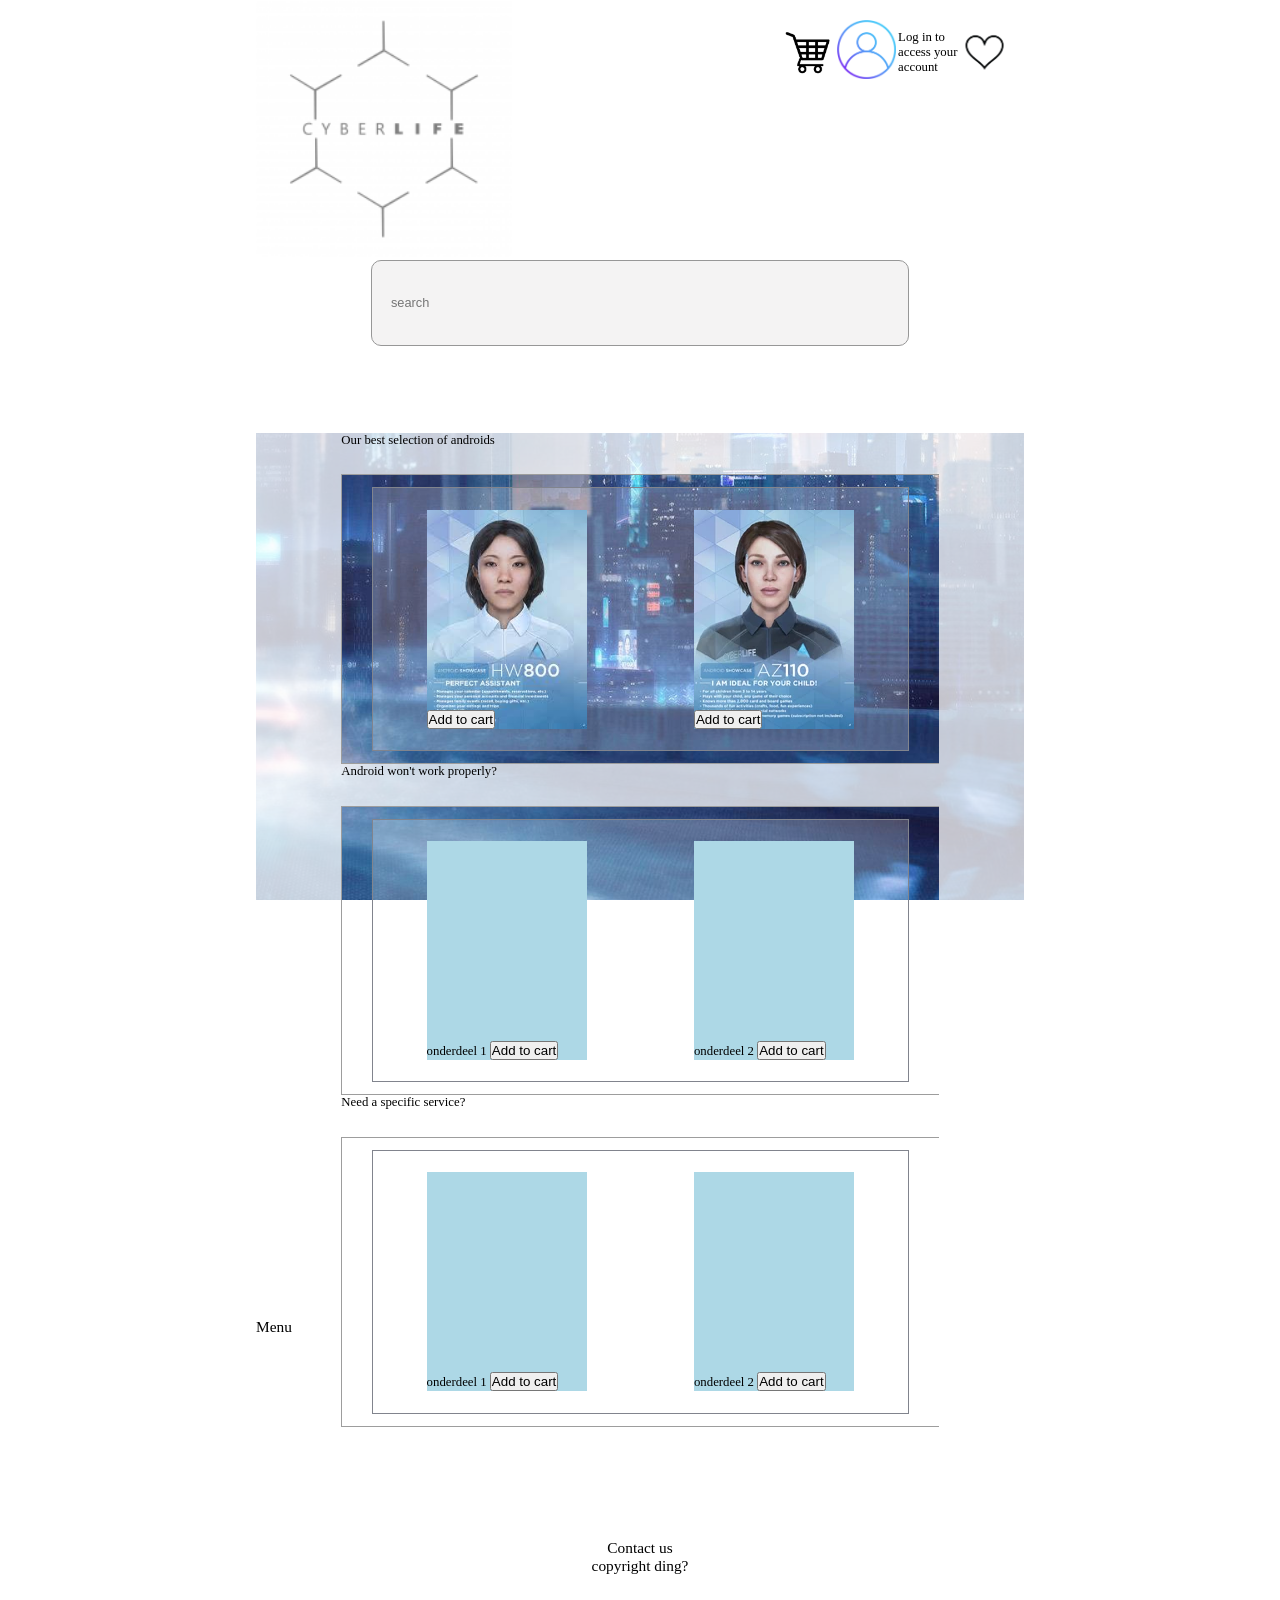
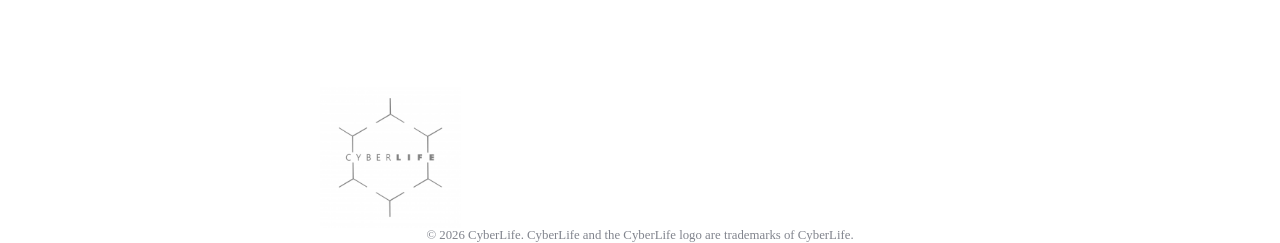
==== commit 16394145: "layout aangepast" ====
--- a/products.html
+++ b/products.html
@@ -7,13 +7,19 @@
     <title>Document</title>
 </head>
 <body>
+    <section class="sidebar" id="sidebarheader1"></section>
+    <section class="sidebar" id="sidebarheader2"></section>
+    <section class="sidebar" id="sidebarmain1"></section>
+    <section class="sidebar" id="sidebarmain2"></section>
+    <section class="sidebar" id="sidebarfooter1"></section>
+    <section class="sidebar" id="sidebarfooter2"></section>
     <header>
          <section id="logo">
-            
+            <a href="index.html"></a>
         </section>
         <section id="searchbar">
             
-            <input  type="text" class="search"></input>
+            <input  type="text" class="search" placeholder="search"></input>
         </section>
         <section id="allthree">
             <section id="cart">
@@ -23,7 +29,7 @@
                 <section class="loginimage">
                 </section>
                 <section class="logintext">
-                    <p class="login">Log in to access your account</p>
+                    <p class="login">Log in to<br>access your<br>account</p>
                 </section>
             </section>
             <section id="favorites">
@@ -42,6 +48,7 @@
                     </section>
                 </section>
              </section>
+             <section class="side" id="productmenu"></section>
          <section class="buy" id="android">
                 Our best selection of androids
             </section>
@@ -98,29 +105,29 @@
                 </section>
             </section>
 
-            <section class="buy" id="onderdeel">
-                Android won't work properly?
+            <section class="buy" id="service">
+                Need a specific service?
             </section>
             <section class="legeruimte">
 
-                <section class="view" id="onderdeelGrid">
-                    <section id="O1" class="onderdeel">
+                <section class="view" id="serviceGrid">
+                    <section id="S1" class="service">
                         onderdeel 1
                         <button class="buybutton">Add to cart</button>
                     </section>
-                    <section id="O2" class="onderdeel">
+                    <section id="S2" class="service">
                         onderdeel 2
                         <button class="buybutton">Add to cart</button>
                     </section>
-                    <section id="O3" class="onderdeel">
+                    <section id="S3" class="service">
                         onderdeel 3
                         <button class="buybutton">Add to cart</button>
                     </section>
-                    <section id="O4" class="onderdeel">
+                    <section id="S4" class="service">
                         onderdeel 4
                         <button class="buybutton">Add to cart</button>
                     </section>
-                    <section id="O5" class="onderdeel">
+                    <section id="S5" class="service">
                         onderdeel 5
                         <button class="buybutton">Add to cart</button>
                     </section>
@@ -131,13 +138,13 @@
     <footer>
         <section class="opmaakfooter">
             <section id="logocyberlife">
-                logo cyberlife, transparent png btw
+                <p>© 2026 CyberLife. CyberLife and the CyberLife logo are trademarks of CyberLife.</p>
+                <section class="footerlogo"></section>
             </section>
             <section id="box">
-                (TRANSPARENT)box met dingen zoals algemene voorwaarden, etc<br><br>
                 
                 <section id="contact">
-                    contact info cyberlife
+                    <a href="https://www.quanticdream.com/en/contact">Contact us</a>
                 </section>
                 <section id="copyright">
                     copyright ding?
--- a/style.css
+++ b/style.css
@@ -12,18 +12,59 @@
     --border-color: rgb(157, 157, 157);
     --selection-border-color: rgb(129, 132, 141);
     --text-color: rgb(0, 0, 0);
+    --font-size: 1vw;
 }
 
 html {
     font-size: 62.5%;
 }
 
+.sidebar {
+    background-color: white;
+}
+
+#sidebarheader1 {
+    grid-column-start: 1;
+    grid-column-end: 5;
+    grid-row-start: 1;
+    grid-row-end: 2;
+}
+
+#sidebarheader2 {
+    grid-column-start: 17;
+    grid-column-end: 21;
+    grid-row-start: 1;
+    grid-row-end: 2;
+}
+
+#sidebarmain1 {
+    grid-column-start: 1;
+    grid-column-end: 5;
+}
+
+#sidebarmain2 {
+    grid-column-start: 17;
+    grid-column-end: 21;
+}
+
+#sidebarfooter1 {
+    grid-column-start: 1;
+    grid-column-end: 6;
+}
+
+#sidebarfooter2 {
+    grid-column-start: 16;
+    grid-column-end: 21;
+}
 
 body {
     background-image: url(fotos/futuristic-detroit-become-human-e3vakx08mu10tnli.jpg);
     background-attachment: fixed;
     background-repeat: no-repeat;
     background-size: cover;
+    display: grid;
+    grid-template-rows: repeat(3, auto);
+    grid-template-columns: repeat(20, 5%);
 }
 
 header {
@@ -32,27 +73,35 @@
     grid-template-rows: repeat(5, 1fr);
     height: fit-content;
     border: 0px;
-    border-bottom: 1px;
-    border-color: var(--border-color);
-    border-style: solid;
     align-items: center;
     justify-items: center;
     background-color: white;
+    grid-column-start: 5;
+    grid-column-end: 17;
+    grid-row-start: 1;
 
     #logo {
         grid-column-start: 1;
         grid-column-end: 4;
         grid-row-start: 1;
         grid-row-end: 4;
-        height: 85%;
+        aspect-ratio: 1/1;
         width: 100%;
         background-image: url(fotos/cyberlifewhite.png);
         background-repeat: no-repeat;
         background-size: contain;
+        align-content: center;
+
+        a {
+            text-decoration: none;
+            display: inline-block;
+            width: inherit;
+            aspect-ratio: 1/1;
+        }
     }
 
     #searchbar {
-        background-color: rgba(241, 239, 239, 0.7);
+        background-color: rgba(239, 238, 238, 0.7);
         grid-column-start: 1;
         grid-column-end: 10;
         grid-row-start: 4;
@@ -60,6 +109,7 @@
         min-width: 70%;
         min-height: 40%;
         border-radius: 10px;
+        border: 1px solid rgb(151, 151, 151);
 
         .search {
             margin: 2%;
@@ -67,26 +117,24 @@
             margin-bottom: 5%;
             background-color: transparent;
             outline: none;
-            border: 1px solid rgba(0, 0, 0, 0.4);
+            border: 0px;
             padding: 8px;
             border-radius: 8px;
+            font-size: var(--font-size);
         }
     }
 
     #allthree {
         display: flex;
-        grid-column-start: 6;
-        grid-column-end: 9;
+        grid-column-start: 7;
+        grid-column-end: 10;
         height: 80%;
         width: fit-content;
 
         #login {
             margin-top: 5%;
-            margin-left: 2%;
-            margin-right: 2%;
             display: flex;
             height: 85%;
-            aspect-ratio: 3/1;
             align-content: center;
             color: var(--text-color);
 
@@ -114,16 +162,18 @@
                 height: inherit;
                 align-content: center;
                 margin-left: 2%;
+                margin-top: 6%;
+                font-size: var(--font-size);
+                text-wrap: nowrap;
             }
         }
 
         #cart {
-            background-color: beige;
             height: 85%;
             aspect-ratio: 1/1;
             align-content: center;
             margin-top: 6%;
-            background-image: url(fotos/shopping-cart-logo-icon-shopping-cart.jpg);
+            background-image: url(fotos/cart.png);
             background-size: contain;
             background-repeat: no-repeat;
 
@@ -152,7 +202,6 @@
                 height: inherit;
                 aspect-ratio: 1/1;
                 border-radius: 50%;
-                margin: 6%;
             }
         }
 
@@ -163,9 +212,10 @@
     min-height: fit-content;
     background-color: rgb(255, 255, 255);
     border: 0px;
-    border-top: 1px;
-    border-color: var(--selection-border-color);
-    border-style: solid;
+    font-size: var(--font-size);
+    grid-column-start: 6;
+    grid-column-end: 16;
+    grid-row-start: 3;
 
     .opmaakfooter {
         aspect-ratio: 1/0.65;
@@ -174,21 +224,26 @@
         grid-template-rows: repeat(8, 12.5%);
 
         #logocyberlife {
-            background-repeat: no-repeat;
-            background-size: cover;
             grid-row-start: 6;
             grid-row-end: 9;
-            grid-column-start: 2;
-            grid-column-end: 8;
-            background-image: url(fotos/cyberlifewhite.png);
-            background-repeat: no-repeat;
-            background-size: contain;
-
-            a {
-                text-decoration: none;
-                display: inline-block;
-                height: inherit;
-                width: inherit;
+            grid-column-start: 1;
+            grid-column-end: 10;
+            border: 0px;
+            display: flex;
+            flex-direction: column-reverse;
+
+            p {
+                width: fit-content;
+                align-self: center;
+                color: var(--selection-border-color);
+            }
+
+            .footerlogo {
+                background-image: url(fotos/cyberlifewhite.png);
+                background-repeat: no-repeat;
+                background-size: contain;
+                width: 30%;
+                aspect-ratio: 1/1;
             }
         }
 
@@ -209,9 +264,8 @@
         }
 
         #box {
-            background-color: rgb(120, 183, 184);
-            grid-column-start: 2;
-            grid-column-end: 8;
+            grid-column-start: 1;
+            grid-column-end: 10;
             grid-row-start: 1;
             grid-row-end: 6;
 
@@ -223,6 +277,12 @@
     }
 }
 
+main {
+    grid-column-start: 5;
+    grid-column-end: 17;
+    grid-row-start: 2;
+}
+
 .montserrat-cyberlife {
     font-family: "Montserrat", sans-serif;
     font-optical-sizing: auto;
@@ -231,12 +291,12 @@
 
 .maingrid {
     display: grid;
-    grid-template-columns: repeat(5, 20%);
-    min-height: fit-content;
+    grid-template-columns: repeat(9, 1fr);
+    font-size: var(--font-size);
 
     .legeruimte {
         grid-column-start: 2;
-        grid-column-end: 6;
+        grid-column-end: 9;
         border: 1px;
         border-right: 0px;
         border-color: var(--border-color);
@@ -249,9 +309,15 @@
     }
 
     #mainmenu {
-        grid-row-start: 4;
+        grid-row-start: 3;
         grid-row-end: 12;
         color: var(--text-color);
+    }
+
+    .side {
+        grid-column-start: 9;
+        grid-column-end: 10;
+        background-color: var(--true-background-color);
     }
 
     .menu {
@@ -292,10 +358,10 @@
         margin: 2%;
         margin-left: 10%;
         margin-right: 10%;
-        aspect-ratio: 1/0.564;
+        aspect-ratio: 2/0.2;
         grid-row-start: 2;
         grid-column-start: 1;
-        grid-column-end: 6;
+        grid-column-end: 10;
         border: 1px;
         border-color: var(--selection-border-color);
         border-style: solid;
@@ -337,23 +403,14 @@
         border: 0px;
         border-bottom: 1px;
         grid-column-start: 1;
-        grid-column-end: 6;
-    }
-
-    .filler2 {
-        grid-row-start: 3;
+        grid-column-end: 10;
+    }
+
+    .filler3 {
+
+        border: 0px;
         grid-column-start: 1;
-        border: 0px;
-        border-top: 1px;
-        grid-column-start: 1;
-        grid-column-end: 6;
-    }
-
-    .filler3 {
-        grid-column-start: 1;
-        border: 0px;
-        grid-column-start: 2;
-        grid-column-end: 6;
+        grid-column-end: 10;
     }
 
     .view {
@@ -362,10 +419,10 @@
         margin-top: 2%;
         margin-bottom: 2%;
         margin-left: 5%;
+        margin-right: 5%;
         grid-column-start: 2;
-        grid-column-end: 6;
+        grid-column-end: 9;
         border: 1px;
-        border-right: 0px;
         border-color: var(--selection-border-color);
         border-style: solid;
         color: var(--text-color);
@@ -377,7 +434,7 @@
         aspect-ratio: 1/0.07;
         background-color: var(--true-background-color);
         grid-column-start: 2;
-        grid-column-end: 6;
+        grid-column-end: 9;
         border: 0px;
         border-color: var(--border-color);
         border-style: solid;
@@ -405,8 +462,8 @@
         margin: var(--margin);
         min-width: 30%;
         aspect-ratio: 1/1.365;
-        margin-left: 5%;
-        margin-right: 5%;
+        margin-left: 10%;
+        margin-right: 10%;
         background-size: contain;
         background-repeat: no-repeat;
         align-content: flex-end;
@@ -445,8 +502,8 @@
         margin: var(--margin);
         min-width: 30%;
         aspect-ratio: 1/1.365;
-        margin-left: 5%;
-        margin-right: 5%;
+        margin-left: 10%;
+        margin-right: 10%;
         background-size: contain;
         background-repeat: no-repeat;
         align-content: flex-end;
@@ -463,13 +520,39 @@
     #O5 {}
 }
 
+#serviceGrid {
+    display: flex;
+
+    .service {
+        background-color: var(--placeholder-color);
+        margin: var(--margin);
+        min-width: 30%;
+        aspect-ratio: 1/1.365;
+        margin-left: 10%;
+        margin-right: 10%;
+        background-size: contain;
+        background-repeat: no-repeat;
+        align-content: flex-end;
+    }
+
+    #S1 {}
+
+    #S2 {}
+
+    #S3 {}
+
+    #S4 {}
+
+    #S5 {}
+}
+
 #reviewGrid {
     display: flex;
 
     .review {
         background-color: unset;
         margin: var(--margin);
-        min-width: 30%;
+        min-width: 40%;
         aspect-ratio: 1/1.365;
         margin-left: 5%;
         margin-right: 5%;
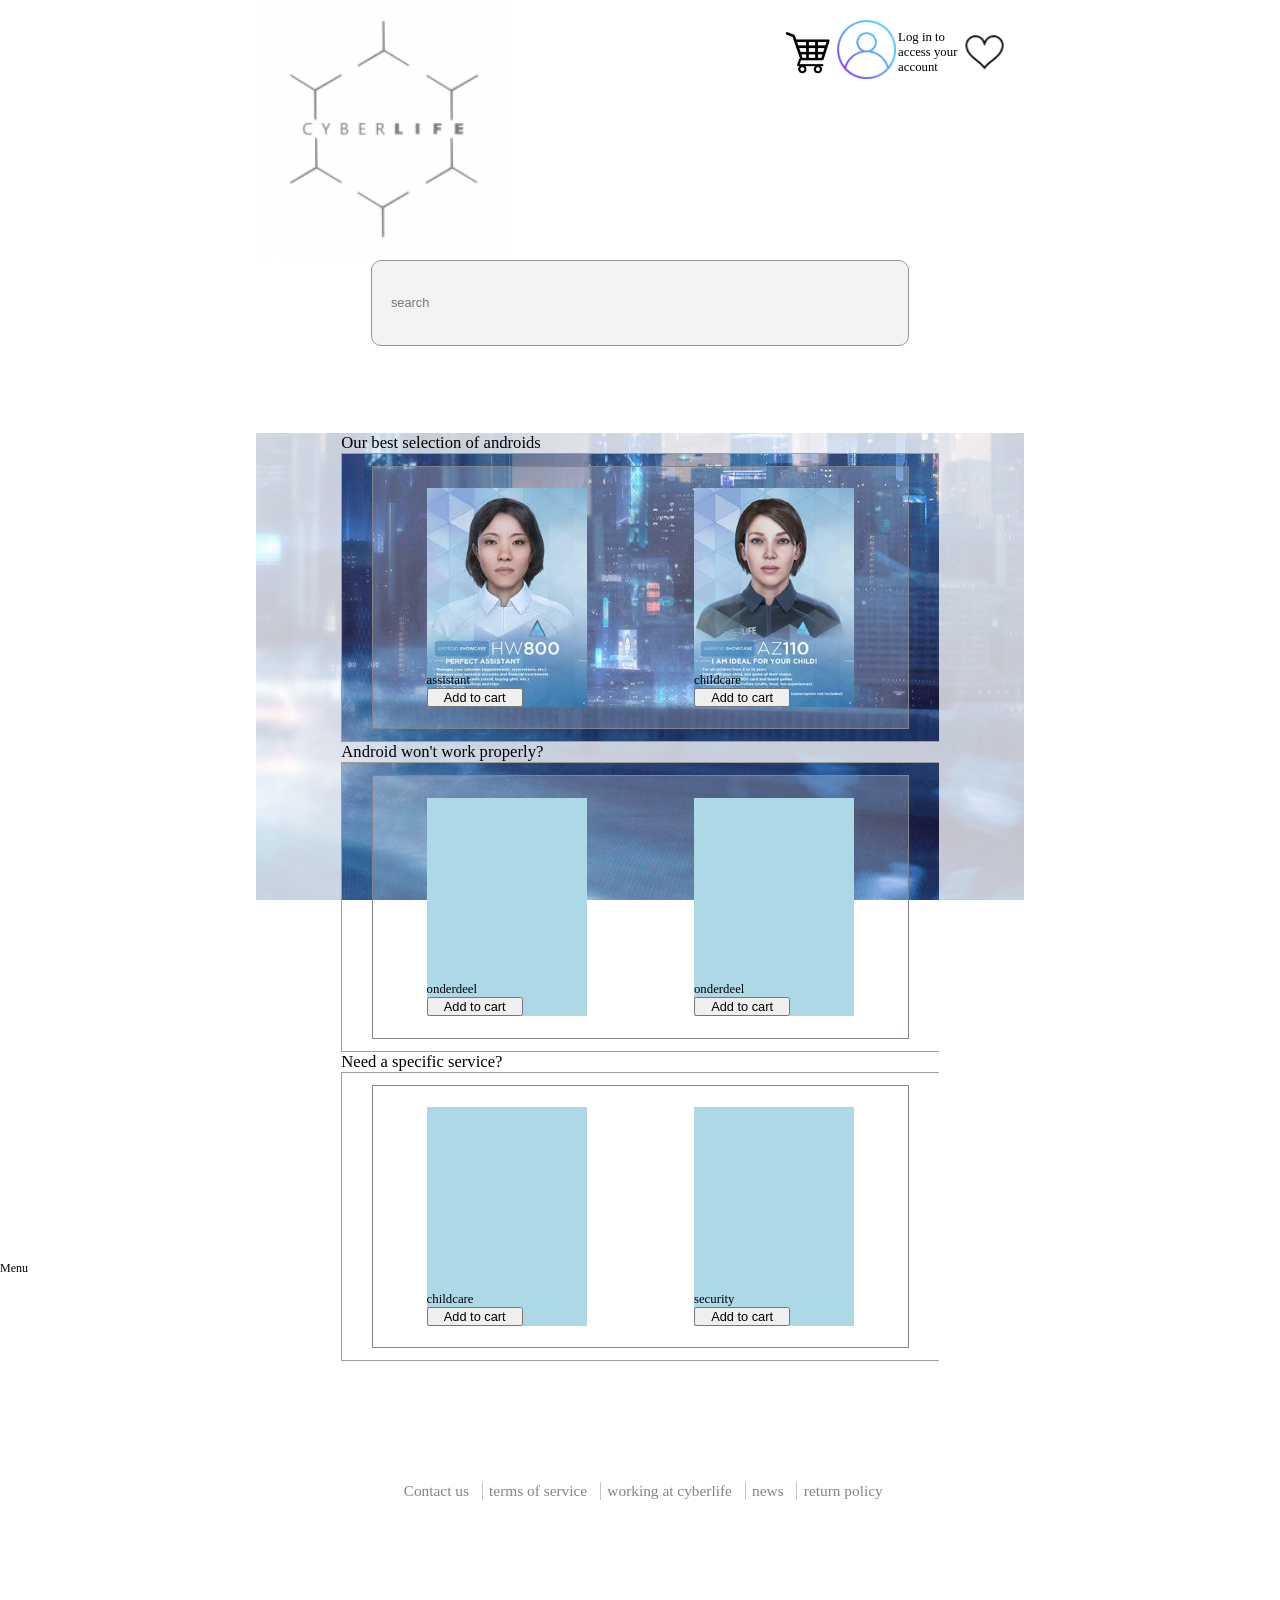
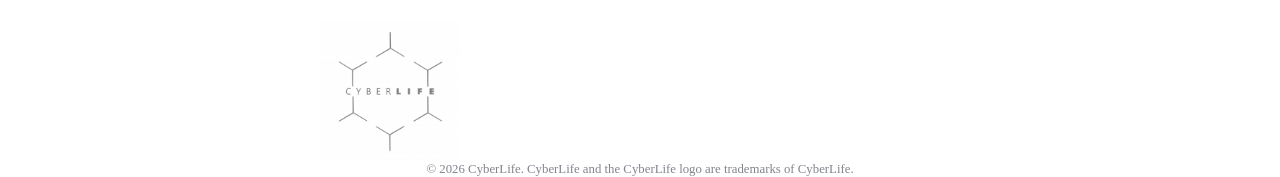
==== commit c765a6ee: "2de volledige upload" ====
--- a/products.html
+++ b/products.html
@@ -1,137 +1,159 @@
 <!DOCTYPE html>
 <html lang="en">
+
 <head>
     <meta charset="UTF-8">
     <meta name="viewport" content="width=device-width, initial-scale=1.0">
     <link rel="stylesheet" href="style.css">
+    <script src="main.js" defer></script>
     <title>Document</title>
 </head>
+
 <body>
     <section class="sidebar" id="sidebarheader1"></section>
     <section class="sidebar" id="sidebarheader2"></section>
-    <section class="sidebar" id="sidebarmain1"></section>
+    <section class="sidebar" id="sidebarmain1">
+        <section class="menu" id="productmenu">
+            <section class="dropdown">
+                Menu
+                <section class="dropdown-content">
+                    <a href="#login">back to top</a><br><br>
+                    <a href="index.html">Back to main page</a><br><br>
+                    <a href="#optie">Need help?</a>
+                    <div class="filters">
+                        <button onclick="filterProducten('assistant')">assistant</button>
+                        <button onclick="filterProducten('childcare')">childcare</button>
+                        <button onclick="filterProducten('partner')">partner</button>
+                        <button onclick="filterProducten('security')">security</button>
+                        <button onclick="filterProducten('diy')">diy</button>
+                        <button onclick="filterProducten('heavylifting')">heavylifting</button>
+                        <button onclick="filterProducten('alles')">all</button>
+                    </div>
+                </section>
+            </section>
+        </section>
+    </section>
     <section class="sidebar" id="sidebarmain2"></section>
     <section class="sidebar" id="sidebarfooter1"></section>
     <section class="sidebar" id="sidebarfooter2"></section>
     <header>
-         <section id="logo">
+        <section id="logo">
             <a href="index.html"></a>
         </section>
         <section id="searchbar">
-            
-            <input  type="text" class="search" placeholder="search"></input>
+
+            <input id="zoek" type="text" class="search" placeholder="search"></input>
         </section>
         <section id="allthree">
             <section id="cart">
-               <a href="cart.html"></a>
+                <a href="cart/cart.html"></a>
             </section>
             <section id="login">
                 <section class="loginimage">
+                    <a href="login/login.html"></a>
                 </section>
                 <section class="logintext">
                     <p class="login">Log in to<br>access your<br>account</p>
                 </section>
             </section>
             <section id="favorites">
+                <a href="favorites/favorites.html"></a>
             </section>
         </section>
     </header>
     <main>
         <section class="maingrid">
-             <section class="menu" id="productmenu">
-                <section class="dropdown">
-                    Menu
-                    <section class="dropdown-content">
-                       <a href="#login">back to top</a><br><br>
-                       <a href="index.html">Back to main page</a><br><br>
-                       <a href="#optie">Need help?</a>
-                    </section>
-                </section>
-             </section>
-             <section class="side" id="productmenu"></section>
-         <section class="buy" id="android">
-                Our best selection of androids
+            <section class="side" id="productside"></section>
+            <section class="sidelinks" id="productside"></section>
+            <section class="buy" id="android">
+                <p id="buytext">Our best selection of androids</p>
             </section>
             <section class="legeruimte">
 
-                <section class="view" id="androidGrid">
-                    <section id="A1" class="android">
+                <ul class="view" id="androidGrid">
+                    <li id="product" class="android" data-categorie="assistant">
+                        <p id="product-title">assistant</p>
                         <button class="buybutton">Add to cart</button>
-                    </section>
-                    <section id="A2" class="android">
+                    </li>
+                    <li id="product" class="android" data-categorie="childcare">
+                        <p id="product-title">childcare</p>
                         <button class="buybutton">Add to cart</button>
-                    </section>
-                    <section id="A3" class="android">
+                    </li>
+                    <li id="product" class="android" data-categorie="childcare">
+                        <p id="product-title">childcare</p>
                         <button class="buybutton">Add to cart</button>
-                    </section>
-                    <section id="A4" class="android">
+                    </li>
+                    <li id="product" class="android" data-categorie="partner">
+                        <p id="product-title">partner</p>
                         <button class="buybutton">Add to cart</button>
-                    </section>
-                    <section id="A5" class="android">
+                    </li>
+                    <li id="product" class="android" data-categorie="security">
+                        <p id="product-title">security</p>
                         <button class="buybutton">Add to cart</button>
-                    </section>
-                    <section id="A6" class="android">
+                    </li>
+                    <li id="product" class="android" data-categorie="diy">
+                        <p id="product-title">diy</p>
                         <button class="buybutton">Add to cart</button>
-                    </section>
-                </section>
+                    </li>
+                </ul>
             </section>
 
             <section class="buy" id="onderdeel">
-                Android won't work properly?
+                <p id="buytext">Android won't work properly?</p>
             </section>
             <section class="legeruimte">
 
-                <section class="view" id="onderdeelGrid">
-                    <section id="O1" class="onderdeel">
-                        onderdeel 1
+                <ul class="view" id="onderdeelGrid">
+                    <li id="product" class="onderdeel" data-categorie="">
+                        <p id="product-title">onderdeel</p>
                         <button class="buybutton">Add to cart</button>
-                    </section>
-                    <section id="O2" class="onderdeel">
-                        onderdeel 2
+                    </li>
+                    <li id="product" class="onderdeel" data-categorie="">
+                        <p id="product-title">onderdeel</p>
                         <button class="buybutton">Add to cart</button>
-                    </section>
-                    <section id="O3" class="onderdeel">
-                        onderdeel 3
+                    </li>
+                    <li id="product" class="onderdeel" data-categorie="">
+                        <p id="product-title">onderdeel</p>
                         <button class="buybutton">Add to cart</button>
-                    </section>
-                    <section id="O4" class="onderdeel">
-                        onderdeel 4
+                    </li>
+                    <li id="product" class="onderdeel" data-categorie="">
+                        <p id="product-title">onderdeel</p>
                         <button class="buybutton">Add to cart</button>
-                    </section>
-                    <section id="O5" class="onderdeel">
-                        onderdeel 5
+                    </li>
+                    <li id="product" class="onderdeel" data-categorie="">
+                        <p id="product-title">onderdeel</p>
                         <button class="buybutton">Add to cart</button>
-                    </section>
-                </section>
+                    </li>
+                </ul>
             </section>
 
             <section class="buy" id="service">
-                Need a specific service?
+                <p id="buytext">Need a specific service?</p>
             </section>
             <section class="legeruimte">
 
-                <section class="view" id="serviceGrid">
-                    <section id="S1" class="service">
-                        onderdeel 1
+                <ul class="view" id="serviceGrid">
+                    <li id="product" class="service" data-categorie="childcare">
+                        <p id="product-title">childcare</p>
                         <button class="buybutton">Add to cart</button>
-                    </section>
-                    <section id="S2" class="service">
-                        onderdeel 2
+                    </li>
+                    <li id="product" class="service" data-categorie="security">
+                        <p id="product-title">security</p>
                         <button class="buybutton">Add to cart</button>
-                    </section>
-                    <section id="S3" class="service">
-                        onderdeel 3
+                    </li>
+                    <li id="product" class="service" data-categorie="diy">
+                        <p id="product-title">diy</p>
                         <button class="buybutton">Add to cart</button>
-                    </section>
-                    <section id="S4" class="service">
-                        onderdeel 4
+                    </li>
+                    <li id="product" class="service" data-categorie="heavylifting">
+                        <p id="product-title">heavylifting</p>
                         <button class="buybutton">Add to cart</button>
-                    </section>
-                    <section id="S5" class="service">
-                        onderdeel 5
+                    </li>
+                    <li id="product" class="service" data-categorie="assistant">
+                        <p id="product-title">assistant</p>
                         <button class="buybutton">Add to cart</button>
-                    </section>
-                </section>
+                    </li>
+                </ul>
             </section>
         </section>
     </main>
@@ -142,14 +164,24 @@
                 <section class="footerlogo"></section>
             </section>
             <section id="box">
-                
+
                 <section id="contact">
                     <a href="https://www.quanticdream.com/en/contact">Contact us</a>
                 </section>
                 <section id="copyright">
-                    copyright ding?
+                    terms of service
+                </section>
+                <section id="work">
+                    working at cyberlife
+                </section>
+                <section id="news">
+                    news
+                </section>
+                <section id="return">
+                    return policy
                 </section>
             </section>
     </footer>
 </body>
+
 </html>
--- a/style.css
+++ b/style.css
@@ -40,6 +40,48 @@
 #sidebarmain1 {
     grid-column-start: 1;
     grid-column-end: 5;
+    display: grid;
+
+    .menu {
+        background-color: var(--true-background-color);
+        border: 0px;
+        overflow-y: scroll;
+        scrollbar-width: none;
+
+        .dropdown {
+            width: inherit;
+            position: relative;
+            height: 180%;
+            align-content: center;
+            font-size: larger;
+        }
+
+        .dropdown-content {
+            display: none;
+            width: inherit;
+
+            a {
+                font-size: 125%;
+                color: var(--text-color);
+                text-decoration: none;
+            }
+        }
+
+        .dropdown:hover .dropdown-content {
+            display: block;
+        }
+    }
+
+    #productmenu {
+        grid-row-start: 1;
+        grid-row-end: 12;
+    }
+
+    #mainmenu {
+        grid-row-start: 3;
+        grid-row-end: 12;
+        color: var(--text-color);
+    }
 }
 
 #sidebarmain2 {
@@ -146,7 +188,6 @@
                 margin: 6%;
             }
 
-
             .loginimage {
                 border: 0px;
                 aspect-ratio: 1/1;
@@ -247,32 +288,35 @@
             }
         }
 
-        #contact {
-            a {
-                text-decoration: none;
-                display: inline-block;
-                color: var(--text-color);
-                font-size: larger;
-            }
-        }
-
-        #copyright {
-            height: fit-content;
-            width: fit-content;
-            font-size: larger;
-            color: var(--text-color);
-        }
-
         #box {
             grid-column-start: 1;
             grid-column-end: 10;
             grid-row-start: 1;
             grid-row-end: 6;
-
             display: flex;
-            flex-direction: column;
+            flex-direction: row;
             align-items: center;
             justify-content: center;
+
+            section {
+                border-left: 1px solid rgb(196, 196, 196);
+                margin: 1%;
+                padding-left: 1%;
+                color: var(--selection-border-color);
+                height: fit-content;
+                width: fit-content;
+                font-size: larger;
+            }
+
+            #contact {
+                border: 0px;
+
+                a {
+                    color: var(--selection-border-color);
+                    text-decoration: none;
+                    display: inline-block;
+                }
+            }
         }
     }
 }
@@ -303,54 +347,26 @@
         border-style: solid;
     }
 
-    #productmenu {
+    .side {
+        grid-column-start: 9;
+        grid-column-end: 10;
+    }
+
+    .sidelinks {
+        grid-column-start: 1;
+        grid-column-end: 2;
+    }
+
+    #productside {
         grid-row-start: 1;
         grid-row-end: 12;
-    }
-
-    #mainmenu {
-        grid-row-start: 3;
+        background-color: var(--true-background-color);
+    }
+
+    #mainside {
+        grid-row-start: 4;
         grid-row-end: 12;
-        color: var(--text-color);
-    }
-
-    .side {
-        grid-column-start: 9;
-        grid-column-end: 10;
         background-color: var(--true-background-color);
-    }
-
-    .menu {
-        grid-column-start: 1;
-        grid-column-end: 2;
-        background-color: var(--true-background-color);
-        border: 0px;
-        overflow-y: scroll;
-        scrollbar-width: none;
-
-        .dropdown {
-            width: inherit;
-            position: relative;
-            height: 180%;
-            align-content: center;
-            font-size: larger;
-        }
-
-
-        .dropdown-content {
-            display: none;
-            width: inherit;
-
-            a {
-                font-size: 125%;
-                color: var(--text-color);
-                text-decoration: none;
-            }
-        }
-
-        .dropdown:hover .dropdown-content {
-            display: block;
-        }
     }
 
     #fotoextra {
@@ -407,7 +423,6 @@
     }
 
     .filler3 {
-
         border: 0px;
         grid-column-start: 1;
         grid-column-end: 10;
@@ -426,12 +441,9 @@
         border-color: var(--selection-border-color);
         border-style: solid;
         color: var(--text-color);
-
-        .buybutton {}
     }
 
     .buy {
-        aspect-ratio: 1/0.07;
         background-color: var(--true-background-color);
         grid-column-start: 2;
         grid-column-end: 9;
@@ -439,9 +451,14 @@
         border-color: var(--border-color);
         border-style: solid;
         color: var(--text-color);
+        align-content: center;
+        font-size: 1.3vw;
+
+        #buytext {
+            justify-self: center;
+        }
 
         #android {
-            height: fit-content;
             border-top: 1px;
             border-bottom: 1px;
         }
@@ -451,7 +468,21 @@
             border-bottom: 1px;
         }
 
-        #review {}
+        #service {
+            border-top: 1px;
+            border-bottom: 1px;
+        }
+    }
+}
+
+#product {
+    display: inline-block;
+    justify-items: center;
+
+    .buybutton {
+        width: 60%;
+        font-size: var(--font-size);
+        display: block;
     }
 }
 
@@ -469,27 +500,27 @@
         align-content: flex-end;
     }
 
-    #A1 {
+    .android:nth-child(1) {
         background-image: url(fotos/HW800.png);
     }
 
-    #A2 {
+    .android:nth-child(2) {
         background-image: url(fotos/AZ110_Android.png);
     }
 
-    #A3 {
+    .android:nth-child(3) {
         background-image: url(fotos/CP100_Android.png);
     }
 
-    #A4 {
+    .android:nth-child(4) {
         background-image: url(fotos/GJ200_android.png);
     }
 
-    #A5 {
+    .android:nth-child(5) {
         background-image: url(fotos/android.png);
     }
 
-    #A6 {
+    .android:nth-child(6) {
         background-image: url(fotos/NC200_Android.png);
     }
 }
@@ -509,15 +540,15 @@
         align-content: flex-end;
     }
 
-    #O1 {}
-
-    #O2 {}
-
-    #O3 {}
-
-    #O4 {}
-
-    #O5 {}
+    .onderdeel:nth-child(1) {}
+
+    .onderdeel:nth-child(2) {}
+
+    .onderdeel:nth-child(3) {}
+
+    .onderdeel:nth-child(4) {}
+
+    .onderdeel:nth-child(5) {}
 }
 
 #serviceGrid {
@@ -535,15 +566,15 @@
         align-content: flex-end;
     }
 
-    #S1 {}
-
-    #S2 {}
-
-    #S3 {}
-
-    #S4 {}
-
-    #S5 {}
+    .service:nth-child(1) {}
+
+    .service:nth-child(2) {}
+
+    .service:nth-child(3) {}
+
+    .service:nth-child(4) {}
+
+    .service:nth-child(5) {}
 }
 
 #reviewGrid {
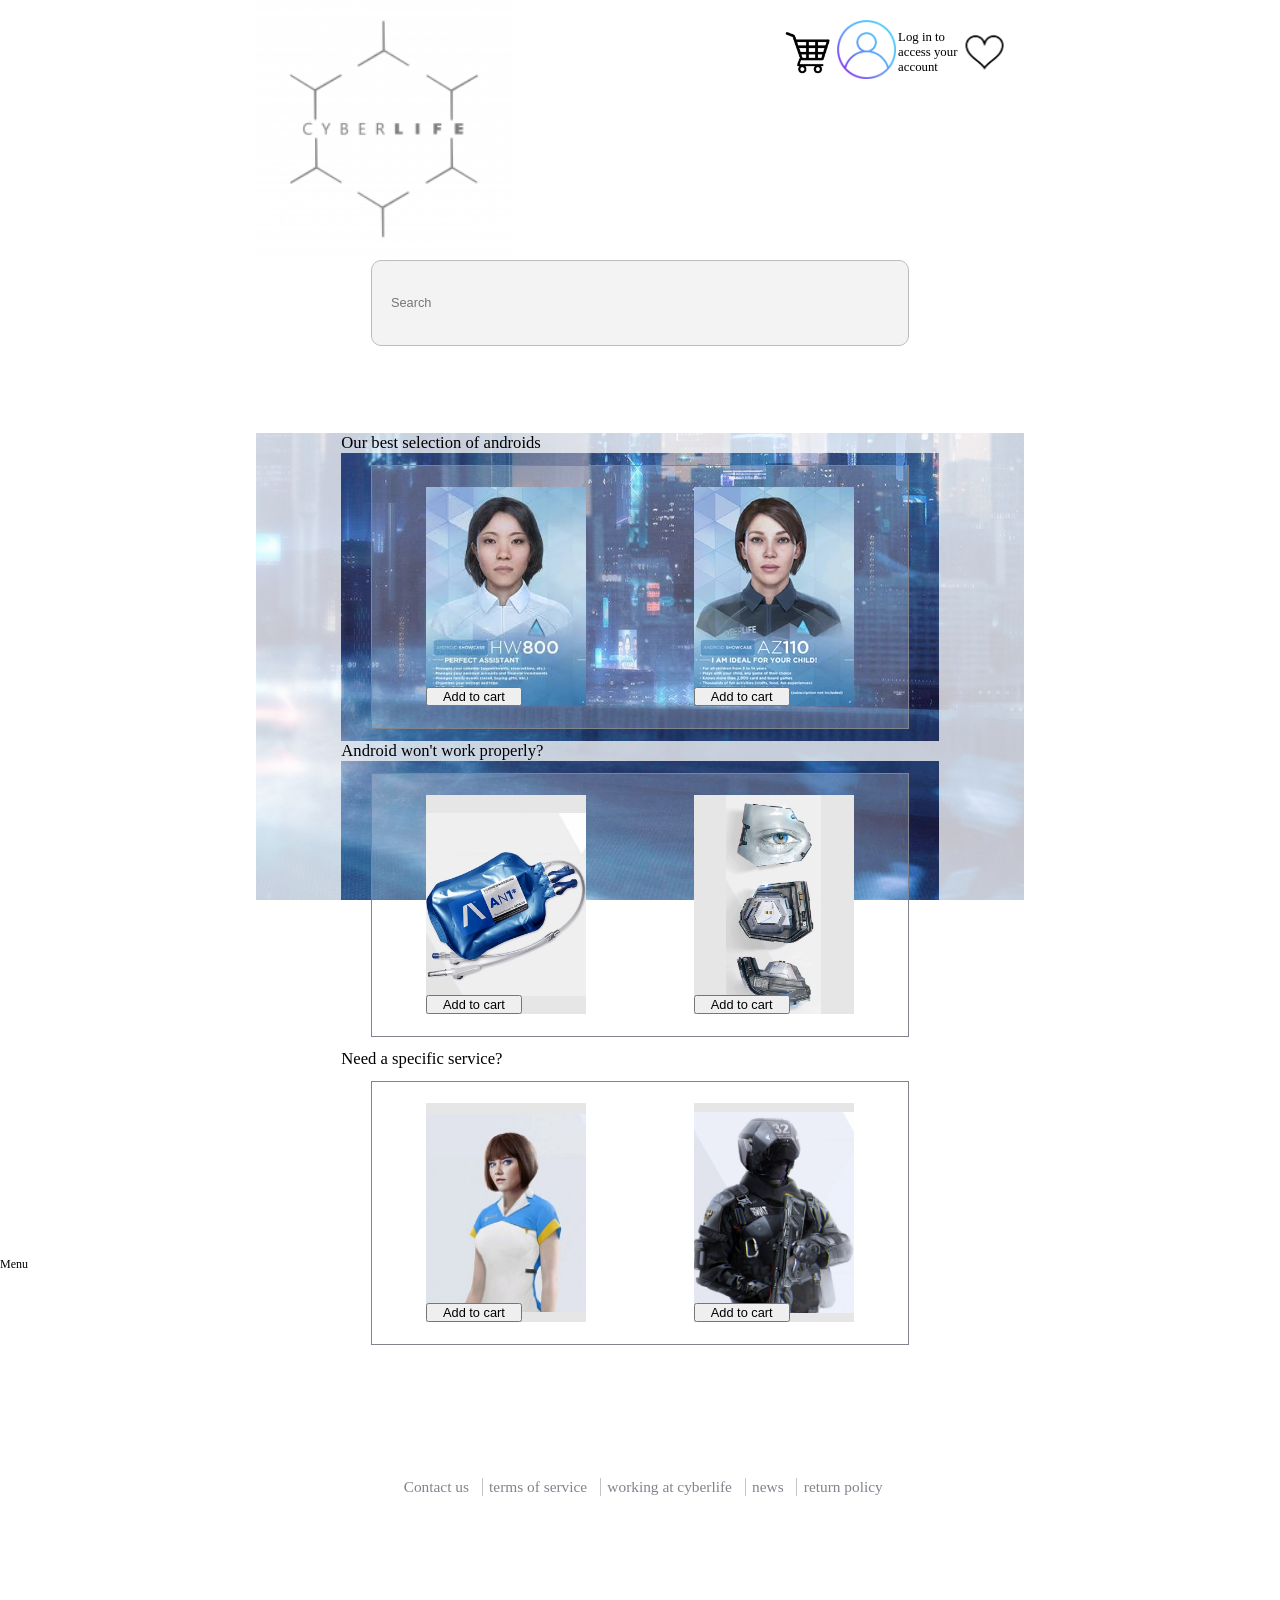
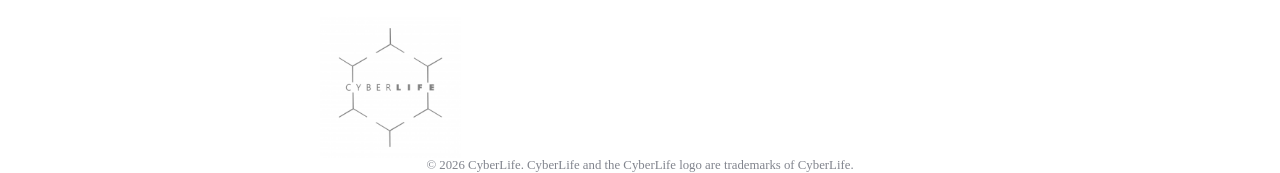
==== commit d5682553: "product pagina af" ====
--- a/products.html
+++ b/products.html
@@ -25,8 +25,10 @@
                         <button onclick="filterProducten('childcare')">childcare</button>
                         <button onclick="filterProducten('partner')">partner</button>
                         <button onclick="filterProducten('security')">security</button>
-                        <button onclick="filterProducten('diy')">diy</button>
+                        <button onclick="filterProducten('delivery')">delivery</button>
+                        <button onclick="filterProducten('gardening')">gardening</button>
                         <button onclick="filterProducten('heavylifting')">heavylifting</button>
+                        <button onclick="filterProducten('parts')">parts</button>
                         <button onclick="filterProducten('alles')">all</button>
                     </div>
                 </section>
@@ -41,8 +43,7 @@
             <a href="index.html"></a>
         </section>
         <section id="searchbar">
-
-            <input id="zoek" type="text" class="search" placeholder="search"></input>
+            <input id="zoek" type="text" class="search" placeholder="Search"></input>
         </section>
         <section id="allthree">
             <section id="cart">
@@ -69,7 +70,6 @@
                 <p id="buytext">Our best selection of androids</p>
             </section>
             <section class="legeruimte">
-
                 <ul class="view" id="androidGrid">
                     <li id="product" class="android" data-categorie="assistant">
                         <p id="product-title">assistant</p>
@@ -102,25 +102,24 @@
                 <p id="buytext">Android won't work properly?</p>
             </section>
             <section class="legeruimte">
-
                 <ul class="view" id="onderdeelGrid">
-                    <li id="product" class="onderdeel" data-categorie="">
+                    <li id="product" class="onderdeel" data-categorie="parts">
                         <p id="product-title">onderdeel</p>
                         <button class="buybutton">Add to cart</button>
                     </li>
-                    <li id="product" class="onderdeel" data-categorie="">
+                    <li id="product" class="onderdeel" data-categorie="parts">
                         <p id="product-title">onderdeel</p>
                         <button class="buybutton">Add to cart</button>
                     </li>
-                    <li id="product" class="onderdeel" data-categorie="">
+                    <li id="product" class="onderdeel" data-categorie="parts">
                         <p id="product-title">onderdeel</p>
                         <button class="buybutton">Add to cart</button>
                     </li>
-                    <li id="product" class="onderdeel" data-categorie="">
+                    <li id="product" class="onderdeel" data-categorie="parts">
                         <p id="product-title">onderdeel</p>
                         <button class="buybutton">Add to cart</button>
                     </li>
-                    <li id="product" class="onderdeel" data-categorie="">
+                    <li id="product" class="onderdeel" data-categorie="parts">
                         <p id="product-title">onderdeel</p>
                         <button class="buybutton">Add to cart</button>
                     </li>
@@ -131,7 +130,6 @@
                 <p id="buytext">Need a specific service?</p>
             </section>
             <section class="legeruimte">
-
                 <ul class="view" id="serviceGrid">
                     <li id="product" class="service" data-categorie="childcare">
                         <p id="product-title">childcare</p>
@@ -141,16 +139,18 @@
                         <p id="product-title">security</p>
                         <button class="buybutton">Add to cart</button>
                     </li>
-                    <li id="product" class="service" data-categorie="diy">
-                        <p id="product-title">diy</p>
+                    <li id="product" class="service" data-categorie="gardening">
+                        <p id="product-title">gardening</p>
+                        <p>gardening</p>
                         <button class="buybutton">Add to cart</button>
                     </li>
                     <li id="product" class="service" data-categorie="heavylifting">
                         <p id="product-title">heavylifting</p>
                         <button class="buybutton">Add to cart</button>
                     </li>
-                    <li id="product" class="service" data-categorie="assistant">
-                        <p id="product-title">assistant</p>
+                    <li id="product" class="service" data-categorie="delivery">
+                        <p id="product-title">delivery</p>
+                        <p>delivery</p>
                         <button class="buybutton">Add to cart</button>
                     </li>
                 </ul>
@@ -164,7 +164,6 @@
                 <section class="footerlogo"></section>
             </section>
             <section id="box">
-
                 <section id="contact">
                     <a href="https://www.quanticdream.com/en/contact">Contact us</a>
                 </section>
--- a/style.css
+++ b/style.css
@@ -69,6 +69,16 @@
 
         .dropdown:hover .dropdown-content {
             display: block;
+        }
+    }
+
+    .filters {
+        font-size: var(--font-size);
+        
+        button {
+            background-color: white;
+            border: 1px solid var(--selection-border-color);
+            margin: 1.5%;
         }
     }
 
@@ -151,7 +161,7 @@
         min-width: 70%;
         min-height: 40%;
         border-radius: 10px;
-        border: 1px solid rgb(151, 151, 151);
+        border: 1px solid rgb(188, 188, 188);
 
         .search {
             margin: 2%;
@@ -163,6 +173,7 @@
             padding: 8px;
             border-radius: 8px;
             font-size: var(--font-size);
+            min-width: inherit;
         }
     }
 
@@ -341,10 +352,7 @@
     .legeruimte {
         grid-column-start: 2;
         grid-column-end: 9;
-        border: 1px;
-        border-right: 0px;
-        border-color: var(--border-color);
-        border-style: solid;
+        border: 0px;
     }
 
     .side {
@@ -369,28 +377,53 @@
         background-color: var(--true-background-color);
     }
 
+    .fotoside {
+        grid-row-start: 2;
+        grid-row-end: 3;
+        background-color: var(--true-background-color);
+    }
+
+    #fotoleft {
+        grid-column-start: 1;
+        grid-column-end: 2;
+    }
+
+    #fotoright {
+        grid-column-start: 9;
+        grid-column-end: 10;
+    }
+
     #fotoextra {
         background-color: var(--selection-background-color);
-        margin: 2%;
-        margin-left: 10%;
-        margin-right: 10%;
-        aspect-ratio: 2/0.2;
+        margin-top: 2%;
+        margin-bottom: 2%;
+        margin-left: 5%;
+        margin-right: 5%;
         grid-row-start: 2;
-        grid-column-start: 1;
-        grid-column-end: 10;
+        grid-column-start: 2;
+        grid-column-end: 9;
         border: 1px;
         border-color: var(--selection-border-color);
         border-style: solid;
-        background-image: url(fotos/Nn3vQfT5fzwXUCo5yxw37WIf.jpg);
-        background-repeat: no-repeat;
-        background-size: contain;
         display: flex;
+        justify-content: center;
+
+        .fotoextrafoto {
+            background-image: url(fotos/Nn3vQfT5fzwXUCo5yxw37WIf.jpg);
+            background-repeat: no-repeat;
+            background-size: contain;
+            background-position: center;
+            margin-top: 2%;
+            margin-bottom: 2%;
+            display: flex;
+            aspect-ratio: 2/1;
+        }
     }
 
     #koop {
         font-size: larger;
         align-content: center;
-        margin: 2%;
+        margin: 5%;
         align-self: center;
 
         #kooptekst {
@@ -417,7 +450,6 @@
     .filler1 {
         grid-row-start: 1;
         border: 0px;
-        border-bottom: 1px;
         grid-column-start: 1;
         grid-column-end: 10;
     }
@@ -479,6 +511,10 @@
     display: inline-block;
     justify-items: center;
 
+    #product-title {
+        display: none;
+    }
+
     .buybutton {
         width: 60%;
         font-size: var(--font-size);
@@ -529,7 +565,7 @@
     display: flex;
 
     .onderdeel {
-        background-color: var(--placeholder-color);
+        background-color: rgb(230, 230, 230);
         margin: var(--margin);
         min-width: 30%;
         aspect-ratio: 1/1.365;
@@ -537,25 +573,36 @@
         margin-right: 10%;
         background-size: contain;
         background-repeat: no-repeat;
+        background-position: center;
         align-content: flex-end;
     }
 
-    .onderdeel:nth-child(1) {}
-
-    .onderdeel:nth-child(2) {}
-
-    .onderdeel:nth-child(3) {}
-
-    .onderdeel:nth-child(4) {}
-
-    .onderdeel:nth-child(5) {}
+    .onderdeel:nth-child(1) {
+        background-image: url(fotos/thirium310.png);
+    }
+
+    .onderdeel:nth-child(2) {
+        background-image: url(fotos/android_eye.png);
+    }
+
+    .onderdeel:nth-child(3) {
+        background-image: url(fotos/thiriumpump.png);
+    }
+
+    .onderdeel:nth-child(4) {
+        background-image: url(fotos/audio_android.png);
+    }
+
+    .onderdeel:nth-child(5) {
+        background-image: url(fotos/legjoint.png);
+    }
 }
 
 #serviceGrid {
     display: flex;
 
     .service {
-        background-color: var(--placeholder-color);
+        background-color: rgb(230, 230, 230);
         margin: var(--margin);
         min-width: 30%;
         aspect-ratio: 1/1.365;
@@ -563,18 +610,29 @@
         margin-right: 10%;
         background-size: contain;
         background-repeat: no-repeat;
+        background-position: center;
         align-content: flex-end;
     }
 
-    .service:nth-child(1) {}
-
-    .service:nth-child(2) {}
-
-    .service:nth-child(3) {}
-
-    .service:nth-child(4) {}
-
-    .service:nth-child(5) {}
+    .service:nth-child(1) {
+        background-image: url(fotos/caretaker.png);
+    }
+
+    .service:nth-child(2) {
+        background-image: url(fotos/security.png);
+    }
+
+    .service:nth-child(3) {
+        background-image: url(fotos/farming.png);
+    }
+
+    .service:nth-child(4) {
+        background-image: url(fotos/heavyliftinng.png);
+    }
+
+    .service:nth-child(5) {
+        background-image: url(fotos/delivery.png);
+    }
 }
 
 #reviewGrid {
